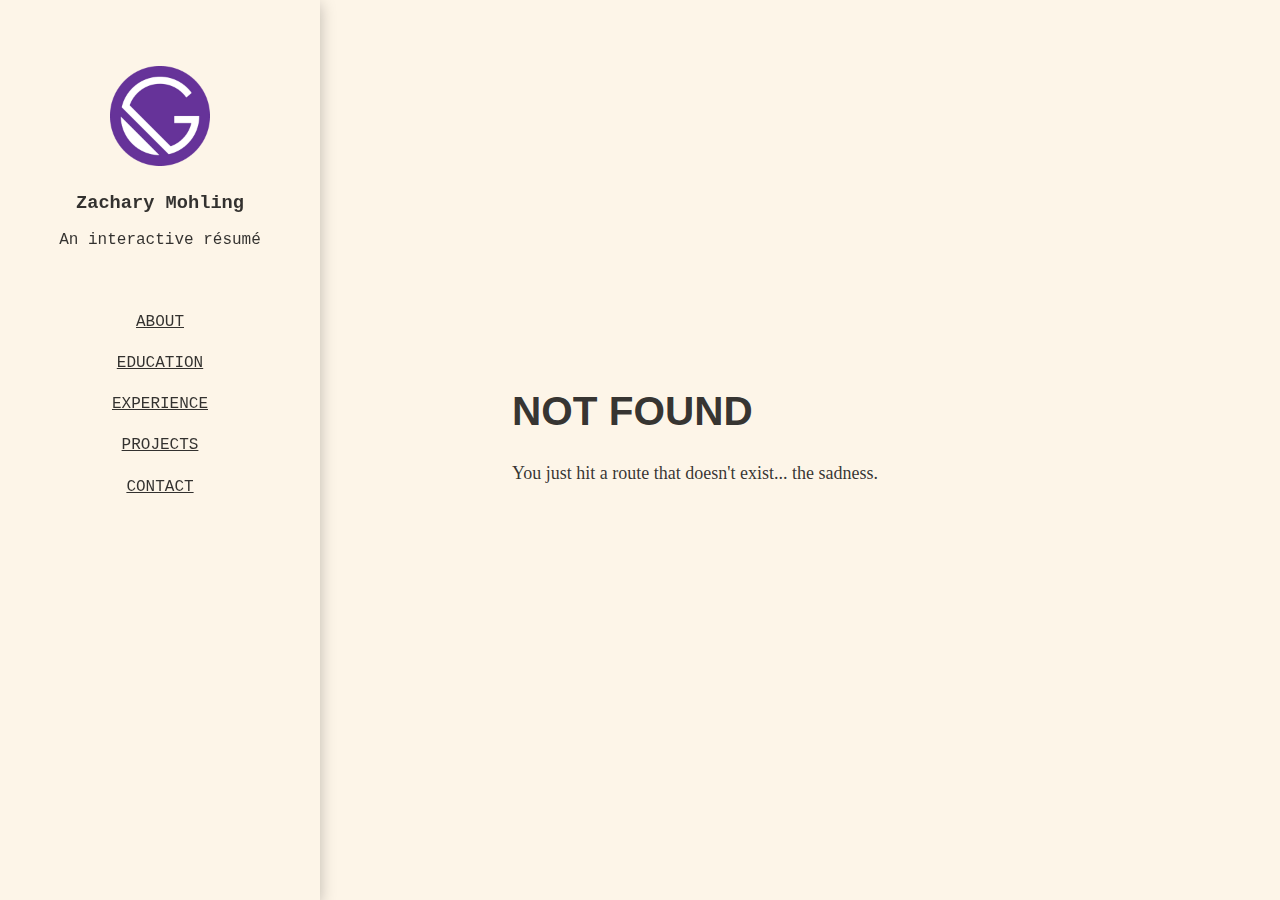
==== 404/index.html @ fbd38a0c "Initial commit" ====
<!DOCTYPE html><html lang="en"><head><meta charSet="utf-8"/><meta http-equiv="x-ua-compatible" content="ie=edge"/><meta name="viewport" content="width=device-width, initial-scale=1, shrink-to-fit=no"/><style data-href="/commons.d5ef0abb16ee382cea7f.css">html{font-family:sans-serif;-ms-text-size-adjust:100%;-webkit-text-size-adjust:100%}body{margin:0;-webkit-font-smoothing:antialiased;-moz-osx-font-smoothing:grayscale}article,aside,details,figcaption,figure,footer,header,main,menu,nav,section,summary{display:block}audio,canvas,progress,video{display:inline-block}audio:not([controls]){display:none;height:0}progress{vertical-align:baseline}[hidden],template{display:none}a{background-color:transparent;-webkit-text-decoration-skip:objects}a:active,a:hover{outline-width:0}abbr[title]{border-bottom:none;text-decoration:underline;-webkit-text-decoration:underline dotted;text-decoration:underline dotted}b,strong{font-weight:inherit;font-weight:bolder}dfn{font-style:italic}h1{font-size:2em;margin:.67em 0}mark{background-color:#ff0;color:#000}small{font-size:80%}sub,sup{font-size:75%;line-height:0;position:relative;vertical-align:baseline}sub{bottom:-.25em}sup{top:-.5em}img{border-style:none}svg:not(:root){overflow:hidden}code,kbd,pre,samp{font-family:monospace,monospace;font-size:1em}figure{margin:1em 40px}hr{box-sizing:content-box;height:0;overflow:visible}button,input,optgroup,select,textarea{font:inherit;margin:0}optgroup{font-weight:700}button,input{overflow:visible}button,select{text-transform:none}[type=reset],[type=submit],button,html [type=button]{-webkit-appearance:button}[type=button]::-moz-focus-inner,[type=reset]::-moz-focus-inner,[type=submit]::-moz-focus-inner,button::-moz-focus-inner{border-style:none;padding:0}[type=button]:-moz-focusring,[type=reset]:-moz-focusring,[type=submit]:-moz-focusring,button:-moz-focusring{outline:1px dotted ButtonText}fieldset{border:1px solid silver;margin:0 2px;padding:.35em .625em .75em}legend{box-sizing:border-box;color:inherit;display:table;max-width:100%;padding:0;white-space:normal}textarea{overflow:auto}[type=checkbox],[type=radio]{box-sizing:border-box;padding:0}[type=number]::-webkit-inner-spin-button,[type=number]::-webkit-outer-spin-button{height:auto}[type=search]{-webkit-appearance:textfield;outline-offset:-2px}[type=search]::-webkit-search-cancel-button,[type=search]::-webkit-search-decoration{-webkit-appearance:none}::-webkit-input-placeholder{color:inherit;opacity:.54}::-webkit-file-upload-button{-webkit-appearance:button;font:inherit}html{font:112.5%/1.45em georgia,serif;box-sizing:border-box;overflow-y:scroll}*,:after,:before{box-sizing:inherit}body{color:rgba(0,0,0,.8);font-family:georgia,serif;font-weight:400;word-wrap:break-word;-webkit-font-kerning:normal;font-kerning:normal;-ms-font-feature-settings:"kern","liga","clig","calt";font-feature-settings:"kern","liga","clig","calt"}img{max-width:100%;padding:0;margin:0 0 1.45rem}h1{font-size:2.25rem}h1,h2{padding:0;margin:0 0 1.45rem;color:inherit;font-family:-apple-system,BlinkMacSystemFont,Segoe UI,Roboto,Oxygen,Ubuntu,Cantarell,Fira Sans,Droid Sans,Helvetica Neue,sans-serif;font-weight:700;text-rendering:optimizeLegibility;line-height:1.1}h2{font-size:1.62671rem}h3{font-size:1.38316rem}h3,h4{padding:0;margin:0 0 1.45rem;color:inherit;font-family:-apple-system,BlinkMacSystemFont,Segoe UI,Roboto,Oxygen,Ubuntu,Cantarell,Fira Sans,Droid Sans,Helvetica Neue,sans-serif;font-weight:700;text-rendering:optimizeLegibility;line-height:1.1}h4{font-size:1rem}h5{font-size:.85028rem}h5,h6{padding:0;margin:0 0 1.45rem;color:inherit;font-family:-apple-system,BlinkMacSystemFont,Segoe UI,Roboto,Oxygen,Ubuntu,Cantarell,Fira Sans,Droid Sans,Helvetica Neue,sans-serif;font-weight:700;text-rendering:optimizeLegibility;line-height:1.1}h6{font-size:.78405rem}hgroup{padding:0;margin:0 0 1.45rem}ol,ul{padding:0;margin:0 0 1.45rem 1.45rem;list-style-position:outside;list-style-image:none}dd,dl,figure,p{padding:0;margin:0 0 1.45rem}pre{margin:0 0 1.45rem;font-size:.85rem;line-height:1.42;background:rgba(0,0,0,.04);border-radius:3px;overflow:auto;word-wrap:normal;padding:1.45rem}table{font-size:1rem;line-height:1.45rem;border-collapse:collapse;width:100%}fieldset,table{padding:0;margin:0 0 1.45rem}blockquote{padding:0;margin:0 1.45rem 1.45rem}form,iframe,noscript{padding:0;margin:0 0 1.45rem}hr{padding:0;margin:0 0 calc(1.45rem - 1px);background:rgba(0,0,0,.2);border:none;height:1px}address{padding:0;margin:0 0 1.45rem}b,dt,strong,th{font-weight:700}li{margin-bottom:.725rem}ol li,ul li{padding-left:0}li>ol,li>ul{margin-left:1.45rem;margin-bottom:.725rem;margin-top:.725rem}blockquote :last-child,li :last-child,p :last-child{margin-bottom:0}li>p{margin-bottom:.725rem}code,kbd,samp{font-size:.85rem;line-height:1.45rem}abbr,abbr[title],acronym{border-bottom:1px dotted rgba(0,0,0,.5);cursor:help}abbr[title]{text-decoration:none}td,th,thead{text-align:left}td,th{border-bottom:1px solid rgba(0,0,0,.12);font-feature-settings:"tnum";-moz-font-feature-settings:"tnum";-ms-font-feature-settings:"tnum";-webkit-font-feature-settings:"tnum";padding:.725rem .96667rem calc(.725rem - 1px)}td:first-child,th:first-child{padding-left:0}td:last-child,th:last-child{padding-right:0}code,tt{background-color:rgba(0,0,0,.04);border-radius:3px;font-family:SFMono-Regular,Consolas,Roboto Mono,Droid Sans Mono,Liberation Mono,Menlo,Courier,monospace;padding:.2em 0}pre code{background:none;line-height:1.42}code:after,code:before,tt:after,tt:before{letter-spacing:-.2em;content:" "}pre code:after,pre code:before,pre tt:after,pre tt:before{content:""}@media only screen and (max-width:480px){html{font-size:100%}}</style><meta name="generator" content="Gatsby 2.15.36"/><title data-react-helmet="true">404: Not found | Gatsby Default Starter TypeScript</title><meta data-react-helmet="true" name="description" content="Kick off your next, great Gatsby project with this default starter. This barebones starter ships with the main Gatsby configuration files you might need."/><meta data-react-helmet="true" property="og:title" content="404: Not found"/><meta data-react-helmet="true" property="og:description" content="Kick off your next, great Gatsby project with this default starter. This barebones starter ships with the main Gatsby configuration files you might need."/><meta data-react-helmet="true" property="og:type" content="website"/><meta data-react-helmet="true" name="twitter:card" content="summary"/><meta data-react-helmet="true" name="twitter:creator" content="@andykenward"/><meta data-react-helmet="true" name="twitter:title" content="404: Not found"/><meta data-react-helmet="true" name="twitter:description" content="Kick off your next, great Gatsby project with this default starter. This barebones starter ships with the main Gatsby configuration files you might need."/><link rel="shortcut icon" href="/icons/icon-48x48.png?v=008654519ce705ac7bc44303a9014606"/><link rel="manifest" href="/manifest.webmanifest"/><meta name="theme-color" content="#663399"/><link rel="apple-touch-icon" sizes="48x48" href="/icons/icon-48x48.png?v=008654519ce705ac7bc44303a9014606"/><link rel="apple-touch-icon" sizes="72x72" href="/icons/icon-72x72.png?v=008654519ce705ac7bc44303a9014606"/><link rel="apple-touch-icon" sizes="96x96" href="/icons/icon-96x96.png?v=008654519ce705ac7bc44303a9014606"/><link rel="apple-touch-icon" sizes="144x144" href="/icons/icon-144x144.png?v=008654519ce705ac7bc44303a9014606"/><link rel="apple-touch-icon" sizes="192x192" href="/icons/icon-192x192.png?v=008654519ce705ac7bc44303a9014606"/><link rel="apple-touch-icon" sizes="256x256" href="/icons/icon-256x256.png?v=008654519ce705ac7bc44303a9014606"/><link rel="apple-touch-icon" sizes="384x384" href="/icons/icon-384x384.png?v=008654519ce705ac7bc44303a9014606"/><link rel="apple-touch-icon" sizes="512x512" href="/icons/icon-512x512.png?v=008654519ce705ac7bc44303a9014606"/><style data-styled="bQIMUc fAeWzS hsqQNp hLVUSN bwDxeT dxLZfe kvPLLx jeUUvO drpNnV iZFQeo fkcrIB kITQUx" data-styled-version="4.4.1">
/* sc-component-id: profile__ProfileContainer-sc-1pbyoo9-0 */
.hsqQNp{display:-webkit-box;display:-webkit-flex;display:-ms-flexbox;display:flex;-webkit-flex-flow:column;-ms-flex-flow:column;flex-flow:column;-webkit-box-pack:center;-webkit-justify-content:center;-ms-flex-pack:center;justify-content:center;-webkit-box-flex:1;-webkit-flex-grow:1;-ms-flex-positive:1;flex-grow:1;}
/* sc-component-id: profile__ImageContainer-sc-1pbyoo9-1 */
.hLVUSN{width:40%;max-width:100px;max-height:100px;margin:2vh auto;}
/* sc-component-id: profile__StyledHeader-sc-1pbyoo9-2 */
.bwDxeT{padding:0 2vw;margin:1vh 0vw;font-family:"Courier New";font-style:normal;font-weight:bold;font-size:14pt;text-align:center;}
/* sc-component-id: profile__StyledSubheader-sc-1pbyoo9-3 */
.dxLZfe{padding:0 2vw;margin:1vh 0vw;font-family:"Courier New";font-style:normal;font-weight:bold;font-size:14pt;text-align:center;font-weight:normal;font-size:12pt;}
/* sc-component-id: menu__MenuContainer-sc-10ustls-0 */
.kvPLLx{-webkit-box-flex:4;-webkit-flex-grow:4;-ms-flex-positive:4;flex-grow:4;}
/* sc-component-id: menu__MenuList-sc-10ustls-1 */
.jeUUvO{list-style-type:none;margin:0;padding:0;}
/* sc-component-id: menu__MenuItem-sc-10ustls-2 */
.drpNnV{text-align:center;}
/* sc-component-id: menu__StyledLink-sc-10ustls-3 */
.iZFQeo{font-family:"Courier New";font-size:12pt;-webkit-text-decoration:underline;text-decoration:underline;text-transform:uppercase;}
/* sc-component-id: sidebar__Container-cygf4k-0 */
.fAeWzS{position:fixed;height:100vh;width:25vw;display:-webkit-box;display:-webkit-flex;display:-ms-flexbox;display:flex;-webkit-flex-direction:column;-ms-flex-direction:column;flex-direction:column;-webkit-box-pack:start;-webkit-justify-content:flex-start;-ms-flex-pack:start;justify-content:flex-start;-webkit-align-items:stretch;-webkit-box-align:stretch;-ms-flex-align:stretch;align-items:stretch;background-color:#fdf5e8;box-shadow:0px 4px 15px rgba(0,0,0,0.25);z-index:100;}
/* sc-component-id: layout__AppWrapper-sc-1vt5p73-0 */
.bQIMUc{height:100vh;max-height:100vh;width:100vw;max-width:100vw;overflow:hidden;}
/* sc-component-id: layout__MainContainer-sc-1vt5p73-1 */
.fkcrIB{position:absolute;left:25%;height:100vh;width:75vw;background-color:#fdf5e8;}
/* sc-component-id: layout__ContentContainer-sc-1vt5p73-2 */
.kITQUx{margin:0 auto;padding:25vh 15vw;position:absolute;top:50%;-ms-transform:translateY(-50%);-webkit-transform:translateY(-50%);-ms-transform:translateY(-50%);transform:translateY(-50%);}</style><link as="script" rel="preload" href="/webpack-runtime-809e14a1bb21189fcb34.js"/><link as="script" rel="preload" href="/app-b92945889f9f2b0ba8cf.js"/><link as="script" rel="preload" href="/commons-a9a2a341919a3710eaee.js"/><link as="script" rel="preload" href="/component---src-pages-404-tsx-20c89aff9c705a43c63d.js"/><link as="fetch" rel="preload" href="/page-data/404/page-data.json" crossorigin="anonymous"/></head><body><noscript id="gatsby-noscript">This app works best with JavaScript enabled.</noscript><div id="___gatsby"><div style="outline:none" tabindex="-1" role="group" id="gatsby-focus-wrapper"><div class="layout__AppWrapper-sc-1vt5p73-0 bQIMUc"><div class="sidebar__Container-cygf4k-0 fAeWzS"><div class="profile__ProfileContainer-sc-1pbyoo9-0 hsqQNp"><div class="profile__ImageContainer-sc-1pbyoo9-1 hLVUSN"><div class=" gatsby-image-wrapper" style="position:relative;overflow:hidden"><div style="width:100%;padding-bottom:100%"></div><img src="[data-uri]" alt="" style="position:absolute;top:0;left:0;width:100%;height:100%;object-fit:cover;object-position:center;opacity:1;transition-delay:500ms"/><noscript><picture><source srcset="/static/4a9773549091c227cd2eb82ccd9c5e3a/e22c9/gatsby-icon.png 75w,
/static/4a9773549091c227cd2eb82ccd9c5e3a/d3809/gatsby-icon.png 150w,
/static/4a9773549091c227cd2eb82ccd9c5e3a/fdbb0/gatsby-icon.png 300w,
/static/4a9773549091c227cd2eb82ccd9c5e3a/b5207/gatsby-icon.png 450w,
/static/4a9773549091c227cd2eb82ccd9c5e3a/774d6/gatsby-icon.png 512w" sizes="(max-width: 300px) 100vw, 300px" /><img loading="lazy" sizes="(max-width: 300px) 100vw, 300px" srcset="/static/4a9773549091c227cd2eb82ccd9c5e3a/e22c9/gatsby-icon.png 75w,
/static/4a9773549091c227cd2eb82ccd9c5e3a/d3809/gatsby-icon.png 150w,
/static/4a9773549091c227cd2eb82ccd9c5e3a/fdbb0/gatsby-icon.png 300w,
/static/4a9773549091c227cd2eb82ccd9c5e3a/b5207/gatsby-icon.png 450w,
/static/4a9773549091c227cd2eb82ccd9c5e3a/774d6/gatsby-icon.png 512w" src="/static/4a9773549091c227cd2eb82ccd9c5e3a/fdbb0/gatsby-icon.png" alt="" style="position:absolute;top:0;left:0;opacity:1;width:100%;height:100%;object-fit:cover;object-position:center"/></picture></noscript></div></div><h1 class="profile__StyledHeader-sc-1pbyoo9-2 bwDxeT">Zachary Mohling</h1><h1 class="profile__StyledHeader-sc-1pbyoo9-2 profile__StyledSubheader-sc-1pbyoo9-3 dxLZfe">An interactive résumé</h1></div><div class="menu__MenuContainer-sc-10ustls-0 kvPLLx"><ol class="menu__MenuList-sc-10ustls-1 jeUUvO"><li class="menu__MenuItem-sc-10ustls-2 drpNnV"><a class="menu__StyledLink-sc-10ustls-3 iZFQeo">About</a></li><li class="menu__MenuItem-sc-10ustls-2 drpNnV"><a class="menu__StyledLink-sc-10ustls-3 iZFQeo">Education</a></li><li class="menu__MenuItem-sc-10ustls-2 drpNnV"><a class="menu__StyledLink-sc-10ustls-3 iZFQeo">Experience</a></li><li class="menu__MenuItem-sc-10ustls-2 drpNnV"><a class="menu__StyledLink-sc-10ustls-3 iZFQeo">Projects</a></li><li class="menu__MenuItem-sc-10ustls-2 drpNnV"><a class="menu__StyledLink-sc-10ustls-3 iZFQeo">Contact</a></li></ol></div></div><div class="layout__MainContainer-sc-1vt5p73-1 fkcrIB"><div class="layout__ContentContainer-sc-1vt5p73-2 kITQUx"><main><h1>NOT FOUND</h1><p>You just hit a route that doesn&#x27;t exist... the sadness.</p></main></div></div></div></div></div><script id="gatsby-script-loader">/*<![CDATA[*/window.pagePath="/404/";window.webpackCompilationHash="9bd58e2eece6b97ffbab";/*]]>*/</script><script id="gatsby-chunk-mapping">/*<![CDATA[*/window.___chunkMapping={"app":["/app-b92945889f9f2b0ba8cf.js"],"component---src-pages-404-tsx":["/component---src-pages-404-tsx-20c89aff9c705a43c63d.js"],"component---src-pages-index-tsx":["/component---src-pages-index-tsx-3fce2e2f1d70fa479431.js"],"component---src-pages-page-2-tsx":["/component---src-pages-page-2-tsx-bcfa91dd461a889848c9.js"]};/*]]>*/</script><script src="/component---src-pages-404-tsx-20c89aff9c705a43c63d.js" async=""></script><script src="/commons-a9a2a341919a3710eaee.js" async=""></script><script src="/app-b92945889f9f2b0ba8cf.js" async=""></script><script src="/webpack-runtime-809e14a1bb21189fcb34.js" async=""></script></body></html>
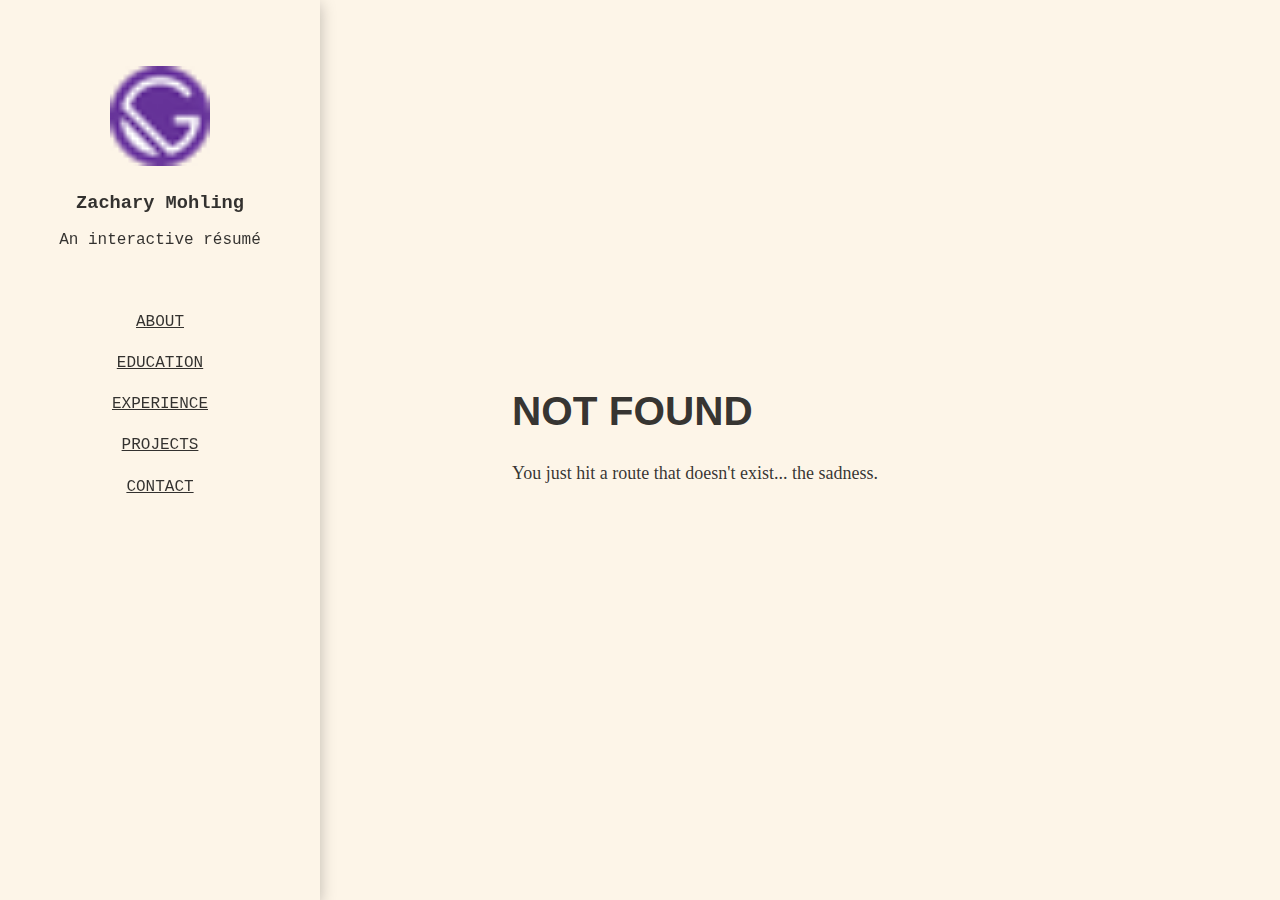
==== commit e0834a24: "" ====
--- a/404/index.html
+++ b/404/index.html
@@ -22,7 +22,7 @@
 /* sc-component-id: layout__MainContainer-sc-1vt5p73-1 */
 .fkcrIB{position:absolute;left:25%;height:100vh;width:75vw;background-color:#fdf5e8;}
 /* sc-component-id: layout__ContentContainer-sc-1vt5p73-2 */
-.kITQUx{margin:0 auto;padding:25vh 15vw;position:absolute;top:50%;-ms-transform:translateY(-50%);-webkit-transform:translateY(-50%);-ms-transform:translateY(-50%);transform:translateY(-50%);}</style><link as="script" rel="preload" href="/webpack-runtime-809e14a1bb21189fcb34.js"/><link as="script" rel="preload" href="/app-b92945889f9f2b0ba8cf.js"/><link as="script" rel="preload" href="/commons-a9a2a341919a3710eaee.js"/><link as="script" rel="preload" href="/component---src-pages-404-tsx-20c89aff9c705a43c63d.js"/><link as="fetch" rel="preload" href="/page-data/404/page-data.json" crossorigin="anonymous"/></head><body><noscript id="gatsby-noscript">This app works best with JavaScript enabled.</noscript><div id="___gatsby"><div style="outline:none" tabindex="-1" role="group" id="gatsby-focus-wrapper"><div class="layout__AppWrapper-sc-1vt5p73-0 bQIMUc"><div class="sidebar__Container-cygf4k-0 fAeWzS"><div class="profile__ProfileContainer-sc-1pbyoo9-0 hsqQNp"><div class="profile__ImageContainer-sc-1pbyoo9-1 hLVUSN"><div class=" gatsby-image-wrapper" style="position:relative;overflow:hidden"><div style="width:100%;padding-bottom:100%"></div><img src="[data-uri]" alt="" style="position:absolute;top:0;left:0;width:100%;height:100%;object-fit:cover;object-position:center;opacity:1;transition-delay:500ms"/><noscript><picture><source srcset="/static/4a9773549091c227cd2eb82ccd9c5e3a/e22c9/gatsby-icon.png 75w,
+.kITQUx{margin:0 auto;padding:25vh 15vw;position:absolute;top:50%;-ms-transform:translateY(-50%);-webkit-transform:translateY(-50%);-ms-transform:translateY(-50%);transform:translateY(-50%);}</style><link as="script" rel="preload" href="/webpack-runtime-809e14a1bb21189fcb34.js"/><link as="script" rel="preload" href="/app-b92945889f9f2b0ba8cf.js"/><link as="script" rel="preload" href="/commons-8adcfaf91cff64c2a369.js"/><link as="script" rel="preload" href="/component---src-pages-404-tsx-20c89aff9c705a43c63d.js"/><link as="fetch" rel="preload" href="/page-data/404/page-data.json" crossorigin="anonymous"/></head><body><noscript id="gatsby-noscript">This app works best with JavaScript enabled.</noscript><div id="___gatsby"><div style="outline:none" tabindex="-1" role="group" id="gatsby-focus-wrapper"><div class="layout__AppWrapper-sc-1vt5p73-0 bQIMUc"><div class="sidebar__Container-cygf4k-0 fAeWzS"><div class="profile__ProfileContainer-sc-1pbyoo9-0 hsqQNp"><div class="profile__ImageContainer-sc-1pbyoo9-1 hLVUSN"><div class=" gatsby-image-wrapper" style="position:relative;overflow:hidden"><div style="width:100%;padding-bottom:100%"></div><img src="[data-uri]" alt="" style="position:absolute;top:0;left:0;width:100%;height:100%;object-fit:cover;object-position:center;opacity:1;transition-delay:500ms"/><noscript><picture><source srcset="/static/4a9773549091c227cd2eb82ccd9c5e3a/e22c9/gatsby-icon.png 75w,
 /static/4a9773549091c227cd2eb82ccd9c5e3a/d3809/gatsby-icon.png 150w,
 /static/4a9773549091c227cd2eb82ccd9c5e3a/fdbb0/gatsby-icon.png 300w,
 /static/4a9773549091c227cd2eb82ccd9c5e3a/b5207/gatsby-icon.png 450w,
@@ -30,4 +30,4 @@
 /static/4a9773549091c227cd2eb82ccd9c5e3a/d3809/gatsby-icon.png 150w,
 /static/4a9773549091c227cd2eb82ccd9c5e3a/fdbb0/gatsby-icon.png 300w,
 /static/4a9773549091c227cd2eb82ccd9c5e3a/b5207/gatsby-icon.png 450w,
-/static/4a9773549091c227cd2eb82ccd9c5e3a/774d6/gatsby-icon.png 512w" src="/static/4a9773549091c227cd2eb82ccd9c5e3a/fdbb0/gatsby-icon.png" alt="" style="position:absolute;top:0;left:0;opacity:1;width:100%;height:100%;object-fit:cover;object-position:center"/></picture></noscript></div></div><h1 class="profile__StyledHeader-sc-1pbyoo9-2 bwDxeT">Zachary Mohling</h1><h1 class="profile__StyledHeader-sc-1pbyoo9-2 profile__StyledSubheader-sc-1pbyoo9-3 dxLZfe">An interactive résumé</h1></div><div class="menu__MenuContainer-sc-10ustls-0 kvPLLx"><ol class="menu__MenuList-sc-10ustls-1 jeUUvO"><li class="menu__MenuItem-sc-10ustls-2 drpNnV"><a class="menu__StyledLink-sc-10ustls-3 iZFQeo">About</a></li><li class="menu__MenuItem-sc-10ustls-2 drpNnV"><a class="menu__StyledLink-sc-10ustls-3 iZFQeo">Education</a></li><li class="menu__MenuItem-sc-10ustls-2 drpNnV"><a class="menu__StyledLink-sc-10ustls-3 iZFQeo">Experience</a></li><li class="menu__MenuItem-sc-10ustls-2 drpNnV"><a class="menu__StyledLink-sc-10ustls-3 iZFQeo">Projects</a></li><li class="menu__MenuItem-sc-10ustls-2 drpNnV"><a class="menu__StyledLink-sc-10ustls-3 iZFQeo">Contact</a></li></ol></div></div><div class="layout__MainContainer-sc-1vt5p73-1 fkcrIB"><div class="layout__ContentContainer-sc-1vt5p73-2 kITQUx"><main><h1>NOT FOUND</h1><p>You just hit a route that doesn&#x27;t exist... the sadness.</p></main></div></div></div></div></div><script id="gatsby-script-loader">/*<![CDATA[*/window.pagePath="/404/";window.webpackCompilationHash="9bd58e2eece6b97ffbab";/*]]>*/</script><script id="gatsby-chunk-mapping">/*<![CDATA[*/window.___chunkMapping={"app":["/app-b92945889f9f2b0ba8cf.js"],"component---src-pages-404-tsx":["/component---src-pages-404-tsx-20c89aff9c705a43c63d.js"],"component---src-pages-index-tsx":["/component---src-pages-index-tsx-3fce2e2f1d70fa479431.js"],"component---src-pages-page-2-tsx":["/component---src-pages-page-2-tsx-bcfa91dd461a889848c9.js"]};/*]]>*/</script><script src="/component---src-pages-404-tsx-20c89aff9c705a43c63d.js" async=""></script><script src="/commons-a9a2a341919a3710eaee.js" async=""></script><script src="/app-b92945889f9f2b0ba8cf.js" async=""></script><script src="/webpack-runtime-809e14a1bb21189fcb34.js" async=""></script></body></html>+/static/4a9773549091c227cd2eb82ccd9c5e3a/774d6/gatsby-icon.png 512w" src="/static/4a9773549091c227cd2eb82ccd9c5e3a/fdbb0/gatsby-icon.png" alt="" style="position:absolute;top:0;left:0;opacity:1;width:100%;height:100%;object-fit:cover;object-position:center"/></picture></noscript></div></div><h1 class="profile__StyledHeader-sc-1pbyoo9-2 bwDxeT">Zachary Mohling</h1><h1 class="profile__StyledHeader-sc-1pbyoo9-2 profile__StyledSubheader-sc-1pbyoo9-3 dxLZfe">An interactive résumé</h1></div><div class="menu__MenuContainer-sc-10ustls-0 kvPLLx"><ol class="menu__MenuList-sc-10ustls-1 jeUUvO"><li class="menu__MenuItem-sc-10ustls-2 drpNnV"><a class="menu__StyledLink-sc-10ustls-3 iZFQeo">About</a></li><li class="menu__MenuItem-sc-10ustls-2 drpNnV"><a class="menu__StyledLink-sc-10ustls-3 iZFQeo">Education</a></li><li class="menu__MenuItem-sc-10ustls-2 drpNnV"><a class="menu__StyledLink-sc-10ustls-3 iZFQeo">Experience</a></li><li class="menu__MenuItem-sc-10ustls-2 drpNnV"><a class="menu__StyledLink-sc-10ustls-3 iZFQeo">Projects</a></li><li class="menu__MenuItem-sc-10ustls-2 drpNnV"><a class="menu__StyledLink-sc-10ustls-3 iZFQeo">Contact</a></li></ol></div></div><div class="layout__MainContainer-sc-1vt5p73-1 fkcrIB"><div class="layout__ContentContainer-sc-1vt5p73-2 kITQUx"><main><h1>NOT FOUND</h1><p>You just hit a route that doesn&#x27;t exist... the sadness.</p></main></div></div></div></div></div><script id="gatsby-script-loader">/*<![CDATA[*/window.pagePath="/404/";window.webpackCompilationHash="14cffa0218ab9780bee3";/*]]>*/</script><script id="gatsby-chunk-mapping">/*<![CDATA[*/window.___chunkMapping={"app":["/app-b92945889f9f2b0ba8cf.js"],"component---src-pages-404-tsx":["/component---src-pages-404-tsx-20c89aff9c705a43c63d.js"],"component---src-pages-index-tsx":["/component---src-pages-index-tsx-3fce2e2f1d70fa479431.js"],"component---src-pages-page-2-tsx":["/component---src-pages-page-2-tsx-bcfa91dd461a889848c9.js"]};/*]]>*/</script><script src="/component---src-pages-404-tsx-20c89aff9c705a43c63d.js" async=""></script><script src="/commons-8adcfaf91cff64c2a369.js" async=""></script><script src="/app-b92945889f9f2b0ba8cf.js" async=""></script><script src="/webpack-runtime-809e14a1bb21189fcb34.js" async=""></script></body></html>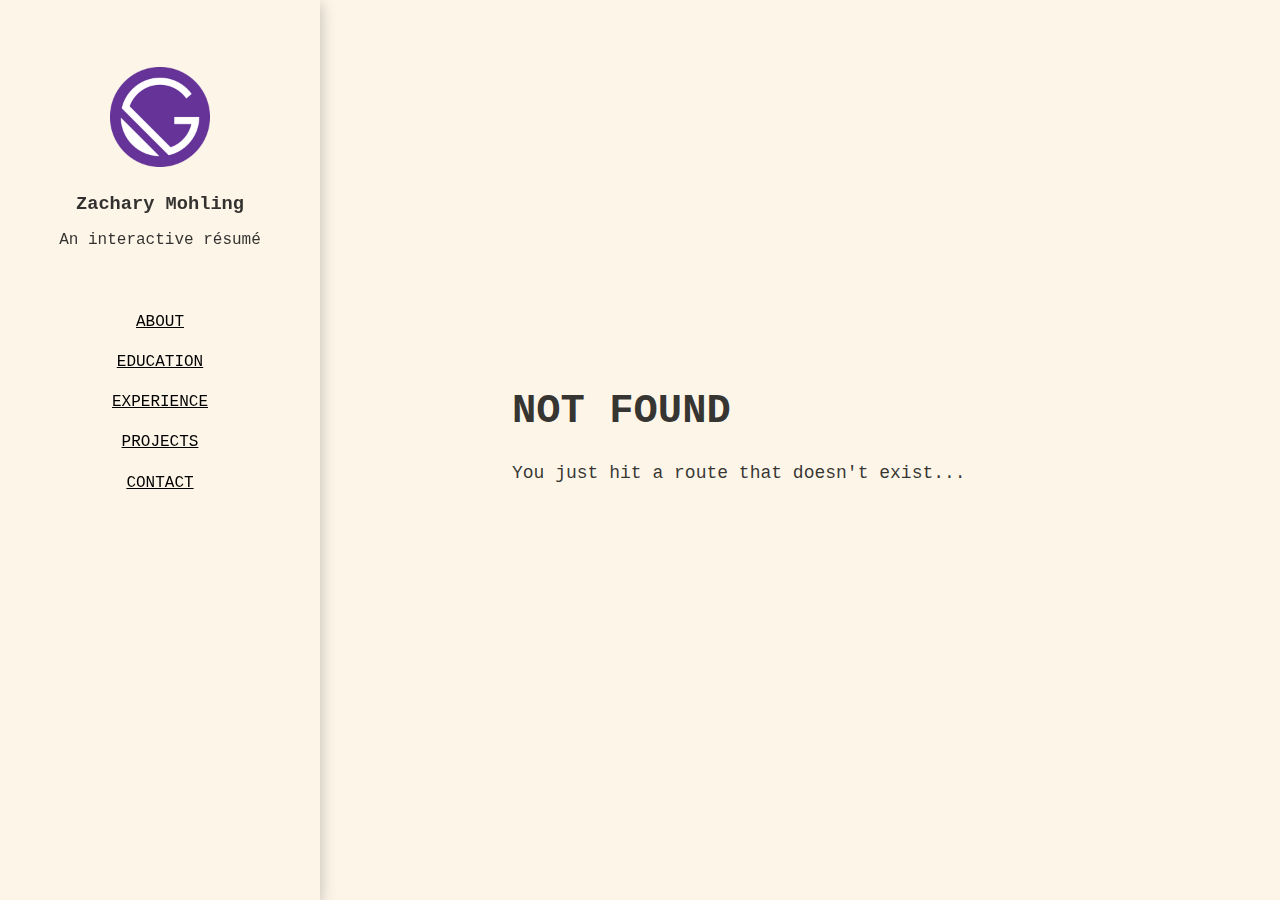
==== commit 38893c52: "" ====
--- a/404/index.html
+++ b/404/index.html
@@ -1,28 +1,26 @@
-<!DOCTYPE html><html lang="en"><head><meta charSet="utf-8"/><meta http-equiv="x-ua-compatible" content="ie=edge"/><meta name="viewport" content="width=device-width, initial-scale=1, shrink-to-fit=no"/><style data-href="/commons.d5ef0abb16ee382cea7f.css">html{font-family:sans-serif;-ms-text-size-adjust:100%;-webkit-text-size-adjust:100%}body{margin:0;-webkit-font-smoothing:antialiased;-moz-osx-font-smoothing:grayscale}article,aside,details,figcaption,figure,footer,header,main,menu,nav,section,summary{display:block}audio,canvas,progress,video{display:inline-block}audio:not([controls]){display:none;height:0}progress{vertical-align:baseline}[hidden],template{display:none}a{background-color:transparent;-webkit-text-decoration-skip:objects}a:active,a:hover{outline-width:0}abbr[title]{border-bottom:none;text-decoration:underline;-webkit-text-decoration:underline dotted;text-decoration:underline dotted}b,strong{font-weight:inherit;font-weight:bolder}dfn{font-style:italic}h1{font-size:2em;margin:.67em 0}mark{background-color:#ff0;color:#000}small{font-size:80%}sub,sup{font-size:75%;line-height:0;position:relative;vertical-align:baseline}sub{bottom:-.25em}sup{top:-.5em}img{border-style:none}svg:not(:root){overflow:hidden}code,kbd,pre,samp{font-family:monospace,monospace;font-size:1em}figure{margin:1em 40px}hr{box-sizing:content-box;height:0;overflow:visible}button,input,optgroup,select,textarea{font:inherit;margin:0}optgroup{font-weight:700}button,input{overflow:visible}button,select{text-transform:none}[type=reset],[type=submit],button,html [type=button]{-webkit-appearance:button}[type=button]::-moz-focus-inner,[type=reset]::-moz-focus-inner,[type=submit]::-moz-focus-inner,button::-moz-focus-inner{border-style:none;padding:0}[type=button]:-moz-focusring,[type=reset]:-moz-focusring,[type=submit]:-moz-focusring,button:-moz-focusring{outline:1px dotted ButtonText}fieldset{border:1px solid silver;margin:0 2px;padding:.35em .625em .75em}legend{box-sizing:border-box;color:inherit;display:table;max-width:100%;padding:0;white-space:normal}textarea{overflow:auto}[type=checkbox],[type=radio]{box-sizing:border-box;padding:0}[type=number]::-webkit-inner-spin-button,[type=number]::-webkit-outer-spin-button{height:auto}[type=search]{-webkit-appearance:textfield;outline-offset:-2px}[type=search]::-webkit-search-cancel-button,[type=search]::-webkit-search-decoration{-webkit-appearance:none}::-webkit-input-placeholder{color:inherit;opacity:.54}::-webkit-file-upload-button{-webkit-appearance:button;font:inherit}html{font:112.5%/1.45em georgia,serif;box-sizing:border-box;overflow-y:scroll}*,:after,:before{box-sizing:inherit}body{color:rgba(0,0,0,.8);font-family:georgia,serif;font-weight:400;word-wrap:break-word;-webkit-font-kerning:normal;font-kerning:normal;-ms-font-feature-settings:"kern","liga","clig","calt";font-feature-settings:"kern","liga","clig","calt"}img{max-width:100%;padding:0;margin:0 0 1.45rem}h1{font-size:2.25rem}h1,h2{padding:0;margin:0 0 1.45rem;color:inherit;font-family:-apple-system,BlinkMacSystemFont,Segoe UI,Roboto,Oxygen,Ubuntu,Cantarell,Fira Sans,Droid Sans,Helvetica Neue,sans-serif;font-weight:700;text-rendering:optimizeLegibility;line-height:1.1}h2{font-size:1.62671rem}h3{font-size:1.38316rem}h3,h4{padding:0;margin:0 0 1.45rem;color:inherit;font-family:-apple-system,BlinkMacSystemFont,Segoe UI,Roboto,Oxygen,Ubuntu,Cantarell,Fira Sans,Droid Sans,Helvetica Neue,sans-serif;font-weight:700;text-rendering:optimizeLegibility;line-height:1.1}h4{font-size:1rem}h5{font-size:.85028rem}h5,h6{padding:0;margin:0 0 1.45rem;color:inherit;font-family:-apple-system,BlinkMacSystemFont,Segoe UI,Roboto,Oxygen,Ubuntu,Cantarell,Fira Sans,Droid Sans,Helvetica Neue,sans-serif;font-weight:700;text-rendering:optimizeLegibility;line-height:1.1}h6{font-size:.78405rem}hgroup{padding:0;margin:0 0 1.45rem}ol,ul{padding:0;margin:0 0 1.45rem 1.45rem;list-style-position:outside;list-style-image:none}dd,dl,figure,p{padding:0;margin:0 0 1.45rem}pre{margin:0 0 1.45rem;font-size:.85rem;line-height:1.42;background:rgba(0,0,0,.04);border-radius:3px;overflow:auto;word-wrap:normal;padding:1.45rem}table{font-size:1rem;line-height:1.45rem;border-collapse:collapse;width:100%}fieldset,table{padding:0;margin:0 0 1.45rem}blockquote{padding:0;margin:0 1.45rem 1.45rem}form,iframe,noscript{padding:0;margin:0 0 1.45rem}hr{padding:0;margin:0 0 calc(1.45rem - 1px);background:rgba(0,0,0,.2);border:none;height:1px}address{padding:0;margin:0 0 1.45rem}b,dt,strong,th{font-weight:700}li{margin-bottom:.725rem}ol li,ul li{padding-left:0}li>ol,li>ul{margin-left:1.45rem;margin-bottom:.725rem;margin-top:.725rem}blockquote :last-child,li :last-child,p :last-child{margin-bottom:0}li>p{margin-bottom:.725rem}code,kbd,samp{font-size:.85rem;line-height:1.45rem}abbr,abbr[title],acronym{border-bottom:1px dotted rgba(0,0,0,.5);cursor:help}abbr[title]{text-decoration:none}td,th,thead{text-align:left}td,th{border-bottom:1px solid rgba(0,0,0,.12);font-feature-settings:"tnum";-moz-font-feature-settings:"tnum";-ms-font-feature-settings:"tnum";-webkit-font-feature-settings:"tnum";padding:.725rem .96667rem calc(.725rem - 1px)}td:first-child,th:first-child{padding-left:0}td:last-child,th:last-child{padding-right:0}code,tt{background-color:rgba(0,0,0,.04);border-radius:3px;font-family:SFMono-Regular,Consolas,Roboto Mono,Droid Sans Mono,Liberation Mono,Menlo,Courier,monospace;padding:.2em 0}pre code{background:none;line-height:1.42}code:after,code:before,tt:after,tt:before{letter-spacing:-.2em;content:" "}pre code:after,pre code:before,pre tt:after,pre tt:before{content:""}@media only screen and (max-width:480px){html{font-size:100%}}</style><meta name="generator" content="Gatsby 2.15.36"/><title data-react-helmet="true">404: Not found | Gatsby Default Starter TypeScript</title><meta data-react-helmet="true" name="description" content="Kick off your next, great Gatsby project with this default starter. This barebones starter ships with the main Gatsby configuration files you might need."/><meta data-react-helmet="true" property="og:title" content="404: Not found"/><meta data-react-helmet="true" property="og:description" content="Kick off your next, great Gatsby project with this default starter. This barebones starter ships with the main Gatsby configuration files you might need."/><meta data-react-helmet="true" property="og:type" content="website"/><meta data-react-helmet="true" name="twitter:card" content="summary"/><meta data-react-helmet="true" name="twitter:creator" content="@andykenward"/><meta data-react-helmet="true" name="twitter:title" content="404: Not found"/><meta data-react-helmet="true" name="twitter:description" content="Kick off your next, great Gatsby project with this default starter. This barebones starter ships with the main Gatsby configuration files you might need."/><link rel="shortcut icon" href="/icons/icon-48x48.png?v=008654519ce705ac7bc44303a9014606"/><link rel="manifest" href="/manifest.webmanifest"/><meta name="theme-color" content="#663399"/><link rel="apple-touch-icon" sizes="48x48" href="/icons/icon-48x48.png?v=008654519ce705ac7bc44303a9014606"/><link rel="apple-touch-icon" sizes="72x72" href="/icons/icon-72x72.png?v=008654519ce705ac7bc44303a9014606"/><link rel="apple-touch-icon" sizes="96x96" href="/icons/icon-96x96.png?v=008654519ce705ac7bc44303a9014606"/><link rel="apple-touch-icon" sizes="144x144" href="/icons/icon-144x144.png?v=008654519ce705ac7bc44303a9014606"/><link rel="apple-touch-icon" sizes="192x192" href="/icons/icon-192x192.png?v=008654519ce705ac7bc44303a9014606"/><link rel="apple-touch-icon" sizes="256x256" href="/icons/icon-256x256.png?v=008654519ce705ac7bc44303a9014606"/><link rel="apple-touch-icon" sizes="384x384" href="/icons/icon-384x384.png?v=008654519ce705ac7bc44303a9014606"/><link rel="apple-touch-icon" sizes="512x512" href="/icons/icon-512x512.png?v=008654519ce705ac7bc44303a9014606"/><style data-styled="bQIMUc fAeWzS hsqQNp hLVUSN bwDxeT dxLZfe kvPLLx jeUUvO drpNnV iZFQeo fkcrIB kITQUx" data-styled-version="4.4.1">
+<!DOCTYPE html><html lang="en"><head><meta charSet="utf-8"/><meta http-equiv="x-ua-compatible" content="ie=edge"/><meta name="viewport" content="width=device-width, initial-scale=1, shrink-to-fit=no"/><style data-href="/commons.4815cb33695e42ef22c5.css">*{font-family:Courier New}html{font-family:Courier New,sans-serif;-ms-text-size-adjust:100%;-webkit-text-size-adjust:100%}body{margin:0;-webkit-font-smoothing:antialiased;-moz-osx-font-smoothing:grayscale}article,aside,details,figcaption,figure,footer,header,main,menu,nav,section,summary{display:block}audio,canvas,progress,video{display:inline-block}audio:not([controls]){display:none;height:0}progress{vertical-align:baseline}[hidden],template{display:none}a{background-color:transparent;-webkit-text-decoration-skip:objects}a:active,a:hover{outline-width:0}abbr[title]{border-bottom:none;text-decoration:underline;-webkit-text-decoration:underline dotted;text-decoration:underline dotted}b,strong{font-weight:inherit;font-weight:bolder}dfn{font-style:italic}h1{font-size:2em;margin:.67em 0}mark{background-color:#ff0;color:#000}small{font-size:80%}sub,sup{font-size:75%;line-height:0;position:relative;vertical-align:baseline}sub{bottom:-.25em}sup{top:-.5em}img{border-style:none}svg:not(:root){overflow:hidden}code,kbd,pre,samp{font-family:monospace,monospace;font-size:1em}figure{margin:1em 40px}hr{box-sizing:content-box;height:0;overflow:visible}button,input,optgroup,select,textarea{font:inherit;margin:0}optgroup{font-weight:700}button,input{overflow:visible}button,select{text-transform:none}[type=reset],[type=submit],button,html [type=button]{-webkit-appearance:button}[type=button]::-moz-focus-inner,[type=reset]::-moz-focus-inner,[type=submit]::-moz-focus-inner,button::-moz-focus-inner{border-style:none;padding:0}[type=button]:-moz-focusring,[type=reset]:-moz-focusring,[type=submit]:-moz-focusring,button:-moz-focusring{outline:1px dotted ButtonText}fieldset{border:1px solid silver;margin:0 2px;padding:.35em .625em .75em}legend{box-sizing:border-box;color:inherit;display:table;max-width:100%;padding:0;white-space:normal}textarea{overflow:auto}[type=checkbox],[type=radio]{box-sizing:border-box;padding:0}[type=number]::-webkit-inner-spin-button,[type=number]::-webkit-outer-spin-button{height:auto}[type=search]{-webkit-appearance:textfield;outline-offset:-2px}[type=search]::-webkit-search-cancel-button,[type=search]::-webkit-search-decoration{-webkit-appearance:none}::-webkit-input-placeholder{color:inherit;opacity:.54}::-webkit-file-upload-button{-webkit-appearance:button;font:inherit}html{font:112.5%/1.45em georgia,serif;box-sizing:border-box;overflow-y:scroll}*,:after,:before{box-sizing:inherit}body{color:rgba(0,0,0,.8);font-family:Courier New,georgia,serif;font-weight:400;word-wrap:break-word;-webkit-font-kerning:normal;font-kerning:normal;-ms-font-feature-settings:"kern","liga","clig","calt";font-feature-settings:"kern","liga","clig","calt"}img{max-width:100%;padding:0;margin:0 0 1.45rem}h1{font-size:2.25rem}h1,h2{padding:0;margin:0 0 1.45rem;color:inherit;font-family:Courier New,-apple-system,BlinkMacSystemFont,Segoe UI,Roboto,Oxygen,Ubuntu,Cantarell,Fira Sans,Droid Sans,Helvetica Neue,sans-serif;font-weight:700;text-rendering:optimizeLegibility;line-height:1.1}h2{font-size:1.62671rem}h3{font-size:1.38316rem}h3,h4{padding:0;margin:0 0 1.45rem;color:inherit;font-family:Courier New,-apple-system,BlinkMacSystemFont,Segoe UI,Roboto,Oxygen,Ubuntu,Cantarell,Fira Sans,Droid Sans,Helvetica Neue,sans-serif;font-weight:700;text-rendering:optimizeLegibility;line-height:1.1}h4{font-size:1rem}h5{font-size:.85028rem}h5,h6{padding:0;margin:0 0 1.45rem;color:inherit;font-family:Courier New,-apple-system,BlinkMacSystemFont,Segoe UI,Roboto,Oxygen,Ubuntu,Cantarell,Fira Sans,Droid Sans,Helvetica Neue,sans-serif;font-weight:700;text-rendering:optimizeLegibility;line-height:1.1}h6{font-size:.78405rem}hgroup{padding:0;margin:0 0 1.45rem}ol,ul{padding:0;margin:0 0 1.45rem 1.45rem;list-style-position:outside;list-style-image:none}dd,dl,figure,p{padding:0;margin:0 0 1.45rem}pre{margin:0 0 1.45rem;font-size:.85rem;line-height:1.42;background:rgba(0,0,0,.04);border-radius:3px;overflow:auto;word-wrap:normal;padding:1.45rem}table{font-size:1rem;line-height:1.45rem;border-collapse:collapse;width:100%}fieldset,table{padding:0;margin:0 0 1.45rem}blockquote{padding:0;margin:0 1.45rem 1.45rem}form,iframe,noscript{padding:0;margin:0 0 1.45rem}hr{padding:0;margin:0 0 calc(1.45rem - 1px);background:rgba(0,0,0,.2);border:none;height:1px}address{padding:0;margin:0 0 1.45rem}b,dt,strong,th{font-weight:700}li{margin-bottom:.725rem}ol li,ul li{padding-left:0}li>ol,li>ul{margin-left:1.45rem;margin-bottom:.725rem;margin-top:.725rem}blockquote :last-child,li :last-child,p :last-child{margin-bottom:0}li>p{margin-bottom:.725rem}code,kbd,samp{font-size:.85rem;line-height:1.45rem}abbr,abbr[title],acronym{border-bottom:1px dotted rgba(0,0,0,.5);cursor:help}abbr[title]{text-decoration:none}td,th,thead{text-align:left}td,th{border-bottom:1px solid rgba(0,0,0,.12);font-feature-settings:"tnum";-moz-font-feature-settings:"tnum";-ms-font-feature-settings:"tnum";-webkit-font-feature-settings:"tnum";padding:.725rem .96667rem calc(.725rem - 1px)}td:first-child,th:first-child{padding-left:0}td:last-child,th:last-child{padding-right:0}code,tt{background-color:rgba(0,0,0,.04);border-radius:3px;font-family:SFMono-Regular,Consolas,Roboto Mono,Droid Sans Mono,Liberation Mono,Menlo,Courier,monospace;padding:.2em 0}pre code{background:none;line-height:1.42}code:after,code:before,tt:after,tt:before{letter-spacing:-.2em;content:" "}pre code:after,pre code:before,pre tt:after,pre tt:before{content:""}@media only screen and (max-width:480px){html{font-size:100%}}</style><meta name="generator" content="Gatsby 2.15.36"/><title data-react-helmet="true">404: Not found | Zachary Mohling</title><meta data-react-helmet="true" name="description" content="My personal website and interactive résumé"/><meta data-react-helmet="true" property="og:title" content="404: Not found"/><meta data-react-helmet="true" property="og:description" content="My personal website and interactive résumé"/><meta data-react-helmet="true" property="og:type" content="website"/><meta data-react-helmet="true" name="twitter:card" content="summary"/><meta data-react-helmet="true" name="twitter:creator" content="Zachary Mohling"/><meta data-react-helmet="true" name="twitter:title" content="404: Not found"/><meta data-react-helmet="true" name="twitter:description" content="My personal website and interactive résumé"/><link rel="shortcut icon" href="/icons/icon-48x48.png?v=008654519ce705ac7bc44303a9014606"/><link rel="manifest" href="/manifest.webmanifest"/><meta name="theme-color" content="#663399"/><link rel="apple-touch-icon" sizes="48x48" href="/icons/icon-48x48.png?v=008654519ce705ac7bc44303a9014606"/><link rel="apple-touch-icon" sizes="72x72" href="/icons/icon-72x72.png?v=008654519ce705ac7bc44303a9014606"/><link rel="apple-touch-icon" sizes="96x96" href="/icons/icon-96x96.png?v=008654519ce705ac7bc44303a9014606"/><link rel="apple-touch-icon" sizes="144x144" href="/icons/icon-144x144.png?v=008654519ce705ac7bc44303a9014606"/><link rel="apple-touch-icon" sizes="192x192" href="/icons/icon-192x192.png?v=008654519ce705ac7bc44303a9014606"/><link rel="apple-touch-icon" sizes="256x256" href="/icons/icon-256x256.png?v=008654519ce705ac7bc44303a9014606"/><link rel="apple-touch-icon" sizes="384x384" href="/icons/icon-384x384.png?v=008654519ce705ac7bc44303a9014606"/><link rel="apple-touch-icon" sizes="512x512" href="/icons/icon-512x512.png?v=008654519ce705ac7bc44303a9014606"/><style data-styled="fAeWzS hsqQNp hLVUSN dSbDrm egHFgI kvPLLx jeUUvO cbBzJU kRcjkW OSpCU ldcEam" data-styled-version="4.4.1">
 /* sc-component-id: profile__ProfileContainer-sc-1pbyoo9-0 */
 .hsqQNp{display:-webkit-box;display:-webkit-flex;display:-ms-flexbox;display:flex;-webkit-flex-flow:column;-ms-flex-flow:column;flex-flow:column;-webkit-box-pack:center;-webkit-justify-content:center;-ms-flex-pack:center;justify-content:center;-webkit-box-flex:1;-webkit-flex-grow:1;-ms-flex-positive:1;flex-grow:1;}
 /* sc-component-id: profile__ImageContainer-sc-1pbyoo9-1 */
 .hLVUSN{width:40%;max-width:100px;max-height:100px;margin:2vh auto;}
 /* sc-component-id: profile__StyledHeader-sc-1pbyoo9-2 */
-.bwDxeT{padding:0 2vw;margin:1vh 0vw;font-family:"Courier New";font-style:normal;font-weight:bold;font-size:14pt;text-align:center;}
+.dSbDrm{padding:0 2vw;margin:1vh 0vw;font-weight:bold;font-size:14pt;text-align:center;}
 /* sc-component-id: profile__StyledSubheader-sc-1pbyoo9-3 */
-.dxLZfe{padding:0 2vw;margin:1vh 0vw;font-family:"Courier New";font-style:normal;font-weight:bold;font-size:14pt;text-align:center;font-weight:normal;font-size:12pt;}
+.egHFgI{padding:0 2vw;margin:1vh 0vw;font-weight:bold;font-size:14pt;text-align:center;font-weight:normal;font-size:12pt;}
+/* sc-component-id: menu-item__Container-mp0l4g-0 */
+.cbBzJU{text-align:center;}
+/* sc-component-id: menu-item__StyledLink-mp0l4g-1 */
+.kRcjkW{font-family:"Courier New";font-size:12pt;text-transform:uppercase;color:black;}
 /* sc-component-id: menu__MenuContainer-sc-10ustls-0 */
 .kvPLLx{-webkit-box-flex:4;-webkit-flex-grow:4;-ms-flex-positive:4;flex-grow:4;}
 /* sc-component-id: menu__MenuList-sc-10ustls-1 */
 .jeUUvO{list-style-type:none;margin:0;padding:0;}
-/* sc-component-id: menu__MenuItem-sc-10ustls-2 */
-.drpNnV{text-align:center;}
-/* sc-component-id: menu__StyledLink-sc-10ustls-3 */
-.iZFQeo{font-family:"Courier New";font-size:12pt;-webkit-text-decoration:underline;text-decoration:underline;text-transform:uppercase;}
 /* sc-component-id: sidebar__Container-cygf4k-0 */
 .fAeWzS{position:fixed;height:100vh;width:25vw;display:-webkit-box;display:-webkit-flex;display:-ms-flexbox;display:flex;-webkit-flex-direction:column;-ms-flex-direction:column;flex-direction:column;-webkit-box-pack:start;-webkit-justify-content:flex-start;-ms-flex-pack:start;justify-content:flex-start;-webkit-align-items:stretch;-webkit-box-align:stretch;-ms-flex-align:stretch;align-items:stretch;background-color:#fdf5e8;box-shadow:0px 4px 15px rgba(0,0,0,0.25);z-index:100;}
-/* sc-component-id: layout__AppWrapper-sc-1vt5p73-0 */
-.bQIMUc{height:100vh;max-height:100vh;width:100vw;max-width:100vw;overflow:hidden;}
-/* sc-component-id: layout__MainContainer-sc-1vt5p73-1 */
-.fkcrIB{position:absolute;left:25%;height:100vh;width:75vw;background-color:#fdf5e8;}
-/* sc-component-id: layout__ContentContainer-sc-1vt5p73-2 */
-.kITQUx{margin:0 auto;padding:25vh 15vw;position:absolute;top:50%;-ms-transform:translateY(-50%);-webkit-transform:translateY(-50%);-ms-transform:translateY(-50%);transform:translateY(-50%);}</style><link as="script" rel="preload" href="/webpack-runtime-809e14a1bb21189fcb34.js"/><link as="script" rel="preload" href="/app-b92945889f9f2b0ba8cf.js"/><link as="script" rel="preload" href="/commons-8adcfaf91cff64c2a369.js"/><link as="script" rel="preload" href="/component---src-pages-404-tsx-20c89aff9c705a43c63d.js"/><link as="fetch" rel="preload" href="/page-data/404/page-data.json" crossorigin="anonymous"/></head><body><noscript id="gatsby-noscript">This app works best with JavaScript enabled.</noscript><div id="___gatsby"><div style="outline:none" tabindex="-1" role="group" id="gatsby-focus-wrapper"><div class="layout__AppWrapper-sc-1vt5p73-0 bQIMUc"><div class="sidebar__Container-cygf4k-0 fAeWzS"><div class="profile__ProfileContainer-sc-1pbyoo9-0 hsqQNp"><div class="profile__ImageContainer-sc-1pbyoo9-1 hLVUSN"><div class=" gatsby-image-wrapper" style="position:relative;overflow:hidden"><div style="width:100%;padding-bottom:100%"></div><img src="[data-uri]" alt="" style="position:absolute;top:0;left:0;width:100%;height:100%;object-fit:cover;object-position:center;opacity:1;transition-delay:500ms"/><noscript><picture><source srcset="/static/4a9773549091c227cd2eb82ccd9c5e3a/e22c9/gatsby-icon.png 75w,
+/* sc-component-id: layout__MainContainer-sc-1vt5p73-0 */
+.OSpCU{position:absolute;left:25%;height:100vh;width:75vw;background-color:#fdf5e8;}
+/* sc-component-id: layout__ContentContainer-sc-1vt5p73-1 */
+.ldcEam{margin:0 auto;padding:25vh 15vw;position:absolute;top:50%;-ms-transform:translateY(-50%);-webkit-transform:translateY(-50%);-ms-transform:translateY(-50%);transform:translateY(-50%);}</style><link as="script" rel="preload" href="/webpack-runtime-843cae08ebb955c664a3.js"/><link as="script" rel="preload" href="/app-7c5aa7b2533c2b2ebb99.js"/><link as="script" rel="preload" href="/commons-316e99c5863b571f3987.js"/><link as="script" rel="preload" href="/component---src-pages-404-tsx-fe579d3eab2abf0e7f97.js"/><link as="fetch" rel="preload" href="/page-data/404/page-data.json" crossorigin="anonymous"/></head><body><noscript id="gatsby-noscript">This app works best with JavaScript enabled.</noscript><div id="___gatsby"><div style="outline:none" tabindex="-1" role="group" id="gatsby-focus-wrapper"><div class="sidebar__Container-cygf4k-0 fAeWzS"><div class="profile__ProfileContainer-sc-1pbyoo9-0 hsqQNp"><div class="profile__ImageContainer-sc-1pbyoo9-1 hLVUSN"><div class=" gatsby-image-wrapper" style="position:relative;overflow:hidden"><div style="width:100%;padding-bottom:100%"></div><img src="[data-uri]" alt="" style="position:absolute;top:0;left:0;width:100%;height:100%;object-fit:cover;object-position:center;opacity:1;transition-delay:500ms"/><noscript><picture><source srcset="/static/4a9773549091c227cd2eb82ccd9c5e3a/e22c9/gatsby-icon.png 75w,
 /static/4a9773549091c227cd2eb82ccd9c5e3a/d3809/gatsby-icon.png 150w,
 /static/4a9773549091c227cd2eb82ccd9c5e3a/fdbb0/gatsby-icon.png 300w,
 /static/4a9773549091c227cd2eb82ccd9c5e3a/b5207/gatsby-icon.png 450w,
@@ -30,4 +28,4 @@
 /static/4a9773549091c227cd2eb82ccd9c5e3a/d3809/gatsby-icon.png 150w,
 /static/4a9773549091c227cd2eb82ccd9c5e3a/fdbb0/gatsby-icon.png 300w,
 /static/4a9773549091c227cd2eb82ccd9c5e3a/b5207/gatsby-icon.png 450w,
-/static/4a9773549091c227cd2eb82ccd9c5e3a/774d6/gatsby-icon.png 512w" src="/static/4a9773549091c227cd2eb82ccd9c5e3a/fdbb0/gatsby-icon.png" alt="" style="position:absolute;top:0;left:0;opacity:1;width:100%;height:100%;object-fit:cover;object-position:center"/></picture></noscript></div></div><h1 class="profile__StyledHeader-sc-1pbyoo9-2 bwDxeT">Zachary Mohling</h1><h1 class="profile__StyledHeader-sc-1pbyoo9-2 profile__StyledSubheader-sc-1pbyoo9-3 dxLZfe">An interactive résumé</h1></div><div class="menu__MenuContainer-sc-10ustls-0 kvPLLx"><ol class="menu__MenuList-sc-10ustls-1 jeUUvO"><li class="menu__MenuItem-sc-10ustls-2 drpNnV"><a class="menu__StyledLink-sc-10ustls-3 iZFQeo">About</a></li><li class="menu__MenuItem-sc-10ustls-2 drpNnV"><a class="menu__StyledLink-sc-10ustls-3 iZFQeo">Education</a></li><li class="menu__MenuItem-sc-10ustls-2 drpNnV"><a class="menu__StyledLink-sc-10ustls-3 iZFQeo">Experience</a></li><li class="menu__MenuItem-sc-10ustls-2 drpNnV"><a class="menu__StyledLink-sc-10ustls-3 iZFQeo">Projects</a></li><li class="menu__MenuItem-sc-10ustls-2 drpNnV"><a class="menu__StyledLink-sc-10ustls-3 iZFQeo">Contact</a></li></ol></div></div><div class="layout__MainContainer-sc-1vt5p73-1 fkcrIB"><div class="layout__ContentContainer-sc-1vt5p73-2 kITQUx"><main><h1>NOT FOUND</h1><p>You just hit a route that doesn&#x27;t exist... the sadness.</p></main></div></div></div></div></div><script id="gatsby-script-loader">/*<![CDATA[*/window.pagePath="/404/";window.webpackCompilationHash="14cffa0218ab9780bee3";/*]]>*/</script><script id="gatsby-chunk-mapping">/*<![CDATA[*/window.___chunkMapping={"app":["/app-b92945889f9f2b0ba8cf.js"],"component---src-pages-404-tsx":["/component---src-pages-404-tsx-20c89aff9c705a43c63d.js"],"component---src-pages-index-tsx":["/component---src-pages-index-tsx-3fce2e2f1d70fa479431.js"],"component---src-pages-page-2-tsx":["/component---src-pages-page-2-tsx-bcfa91dd461a889848c9.js"]};/*]]>*/</script><script src="/component---src-pages-404-tsx-20c89aff9c705a43c63d.js" async=""></script><script src="/commons-8adcfaf91cff64c2a369.js" async=""></script><script src="/app-b92945889f9f2b0ba8cf.js" async=""></script><script src="/webpack-runtime-809e14a1bb21189fcb34.js" async=""></script></body></html>+/static/4a9773549091c227cd2eb82ccd9c5e3a/774d6/gatsby-icon.png 512w" src="/static/4a9773549091c227cd2eb82ccd9c5e3a/fdbb0/gatsby-icon.png" alt="" style="position:absolute;top:0;left:0;opacity:1;width:100%;height:100%;object-fit:cover;object-position:center"/></picture></noscript></div></div><h1 class="profile__StyledHeader-sc-1pbyoo9-2 dSbDrm">Zachary Mohling</h1><h1 class="profile__StyledHeader-sc-1pbyoo9-2 profile__StyledSubheader-sc-1pbyoo9-3 egHFgI">An interactive résumé</h1></div><div class="menu__MenuContainer-sc-10ustls-0 kvPLLx"><ol class="menu__MenuList-sc-10ustls-1 jeUUvO"><li class="menu-item__Container-mp0l4g-0 cbBzJU"><a class="menu-item__StyledLink-mp0l4g-1 kRcjkW" href="/">About</a></li><li class="menu-item__Container-mp0l4g-0 cbBzJU"><a class="menu-item__StyledLink-mp0l4g-1 kRcjkW" href="/education/">Education</a></li><li class="menu-item__Container-mp0l4g-0 cbBzJU"><a class="menu-item__StyledLink-mp0l4g-1 kRcjkW" href="/experience/">Experience</a></li><li class="menu-item__Container-mp0l4g-0 cbBzJU"><a class="menu-item__StyledLink-mp0l4g-1 kRcjkW" href="/projects/">Projects</a></li><li class="menu-item__Container-mp0l4g-0 cbBzJU"><a class="menu-item__StyledLink-mp0l4g-1 kRcjkW" href="/contact/">Contact</a></li></ol></div></div><div class="layout__MainContainer-sc-1vt5p73-0 OSpCU"><div class="layout__ContentContainer-sc-1vt5p73-1 ldcEam"><main><h1>NOT FOUND</h1><p>You just hit a route that doesn&#x27;t exist...</p></main></div></div></div></div><script id="gatsby-script-loader">/*<![CDATA[*/window.pagePath="/404/";window.webpackCompilationHash="95bff31b4070cd7b702d";/*]]>*/</script><script id="gatsby-chunk-mapping">/*<![CDATA[*/window.___chunkMapping={"app":["/app-7c5aa7b2533c2b2ebb99.js"],"component---src-pages-404-tsx":["/component---src-pages-404-tsx-fe579d3eab2abf0e7f97.js"],"component---src-pages-education-tsx":["/component---src-pages-education-tsx-bee6ec299542803cedd8.js"],"component---src-pages-experience-tsx":["/component---src-pages-experience-tsx-f21dab7b8b54bb7daeca.js"],"component---src-pages-index-tsx":["/component---src-pages-index-tsx-ff7e1da00a770c519c47.js"],"component---src-pages-projects-tsx":["/component---src-pages-projects-tsx-1b5806aee62f2aff3d25.js"]};/*]]>*/</script><script src="/component---src-pages-404-tsx-fe579d3eab2abf0e7f97.js" async=""></script><script src="/commons-316e99c5863b571f3987.js" async=""></script><script src="/app-7c5aa7b2533c2b2ebb99.js" async=""></script><script src="/webpack-runtime-843cae08ebb955c664a3.js" async=""></script></body></html>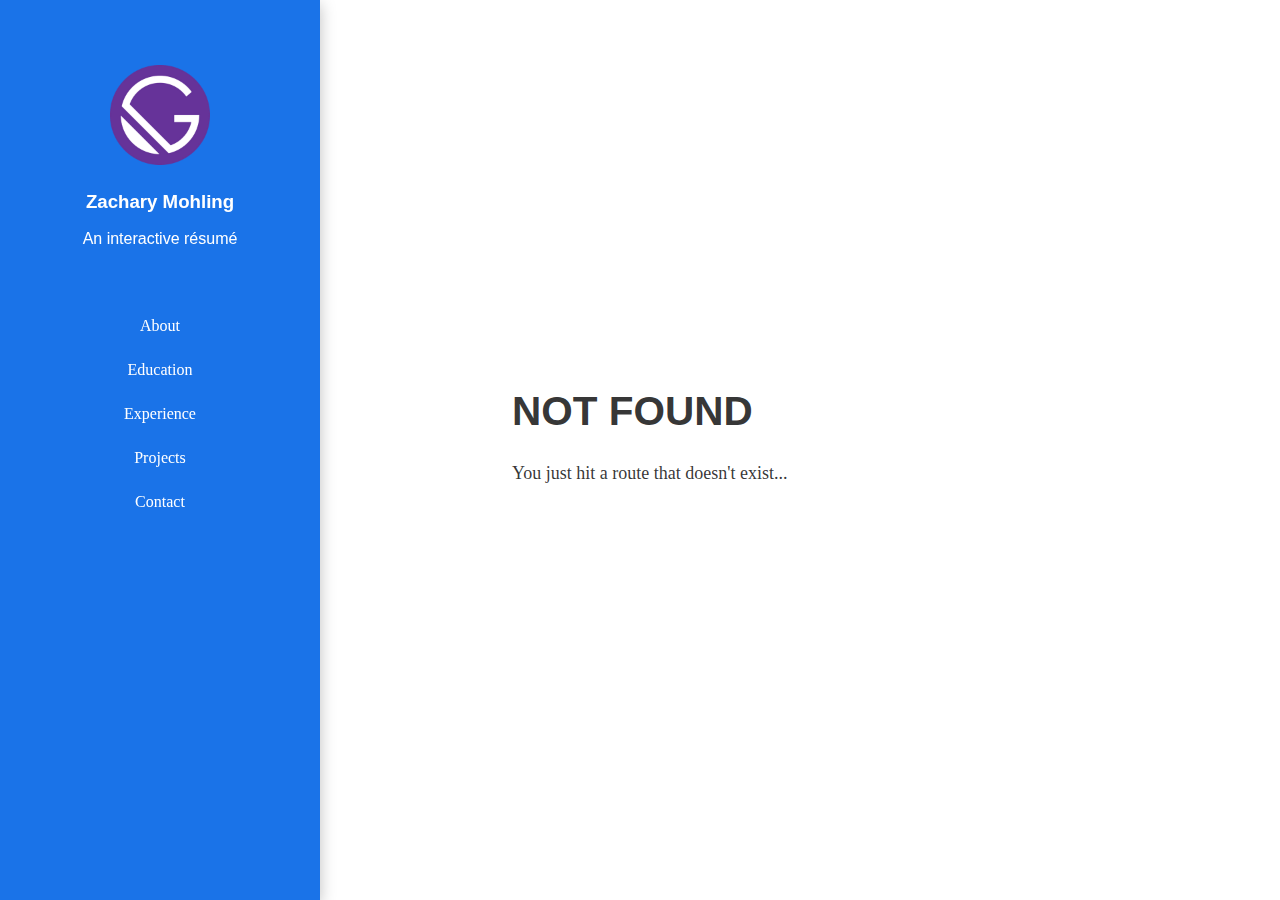
==== commit 366d5ce3: "" ====
--- a/404/index.html
+++ b/404/index.html
@@ -1,26 +1,26 @@
-<!DOCTYPE html><html lang="en"><head><meta charSet="utf-8"/><meta http-equiv="x-ua-compatible" content="ie=edge"/><meta name="viewport" content="width=device-width, initial-scale=1, shrink-to-fit=no"/><style data-href="/commons.4815cb33695e42ef22c5.css">*{font-family:Courier New}html{font-family:Courier New,sans-serif;-ms-text-size-adjust:100%;-webkit-text-size-adjust:100%}body{margin:0;-webkit-font-smoothing:antialiased;-moz-osx-font-smoothing:grayscale}article,aside,details,figcaption,figure,footer,header,main,menu,nav,section,summary{display:block}audio,canvas,progress,video{display:inline-block}audio:not([controls]){display:none;height:0}progress{vertical-align:baseline}[hidden],template{display:none}a{background-color:transparent;-webkit-text-decoration-skip:objects}a:active,a:hover{outline-width:0}abbr[title]{border-bottom:none;text-decoration:underline;-webkit-text-decoration:underline dotted;text-decoration:underline dotted}b,strong{font-weight:inherit;font-weight:bolder}dfn{font-style:italic}h1{font-size:2em;margin:.67em 0}mark{background-color:#ff0;color:#000}small{font-size:80%}sub,sup{font-size:75%;line-height:0;position:relative;vertical-align:baseline}sub{bottom:-.25em}sup{top:-.5em}img{border-style:none}svg:not(:root){overflow:hidden}code,kbd,pre,samp{font-family:monospace,monospace;font-size:1em}figure{margin:1em 40px}hr{box-sizing:content-box;height:0;overflow:visible}button,input,optgroup,select,textarea{font:inherit;margin:0}optgroup{font-weight:700}button,input{overflow:visible}button,select{text-transform:none}[type=reset],[type=submit],button,html [type=button]{-webkit-appearance:button}[type=button]::-moz-focus-inner,[type=reset]::-moz-focus-inner,[type=submit]::-moz-focus-inner,button::-moz-focus-inner{border-style:none;padding:0}[type=button]:-moz-focusring,[type=reset]:-moz-focusring,[type=submit]:-moz-focusring,button:-moz-focusring{outline:1px dotted ButtonText}fieldset{border:1px solid silver;margin:0 2px;padding:.35em .625em .75em}legend{box-sizing:border-box;color:inherit;display:table;max-width:100%;padding:0;white-space:normal}textarea{overflow:auto}[type=checkbox],[type=radio]{box-sizing:border-box;padding:0}[type=number]::-webkit-inner-spin-button,[type=number]::-webkit-outer-spin-button{height:auto}[type=search]{-webkit-appearance:textfield;outline-offset:-2px}[type=search]::-webkit-search-cancel-button,[type=search]::-webkit-search-decoration{-webkit-appearance:none}::-webkit-input-placeholder{color:inherit;opacity:.54}::-webkit-file-upload-button{-webkit-appearance:button;font:inherit}html{font:112.5%/1.45em georgia,serif;box-sizing:border-box;overflow-y:scroll}*,:after,:before{box-sizing:inherit}body{color:rgba(0,0,0,.8);font-family:Courier New,georgia,serif;font-weight:400;word-wrap:break-word;-webkit-font-kerning:normal;font-kerning:normal;-ms-font-feature-settings:"kern","liga","clig","calt";font-feature-settings:"kern","liga","clig","calt"}img{max-width:100%;padding:0;margin:0 0 1.45rem}h1{font-size:2.25rem}h1,h2{padding:0;margin:0 0 1.45rem;color:inherit;font-family:Courier New,-apple-system,BlinkMacSystemFont,Segoe UI,Roboto,Oxygen,Ubuntu,Cantarell,Fira Sans,Droid Sans,Helvetica Neue,sans-serif;font-weight:700;text-rendering:optimizeLegibility;line-height:1.1}h2{font-size:1.62671rem}h3{font-size:1.38316rem}h3,h4{padding:0;margin:0 0 1.45rem;color:inherit;font-family:Courier New,-apple-system,BlinkMacSystemFont,Segoe UI,Roboto,Oxygen,Ubuntu,Cantarell,Fira Sans,Droid Sans,Helvetica Neue,sans-serif;font-weight:700;text-rendering:optimizeLegibility;line-height:1.1}h4{font-size:1rem}h5{font-size:.85028rem}h5,h6{padding:0;margin:0 0 1.45rem;color:inherit;font-family:Courier New,-apple-system,BlinkMacSystemFont,Segoe UI,Roboto,Oxygen,Ubuntu,Cantarell,Fira Sans,Droid Sans,Helvetica Neue,sans-serif;font-weight:700;text-rendering:optimizeLegibility;line-height:1.1}h6{font-size:.78405rem}hgroup{padding:0;margin:0 0 1.45rem}ol,ul{padding:0;margin:0 0 1.45rem 1.45rem;list-style-position:outside;list-style-image:none}dd,dl,figure,p{padding:0;margin:0 0 1.45rem}pre{margin:0 0 1.45rem;font-size:.85rem;line-height:1.42;background:rgba(0,0,0,.04);border-radius:3px;overflow:auto;word-wrap:normal;padding:1.45rem}table{font-size:1rem;line-height:1.45rem;border-collapse:collapse;width:100%}fieldset,table{padding:0;margin:0 0 1.45rem}blockquote{padding:0;margin:0 1.45rem 1.45rem}form,iframe,noscript{padding:0;margin:0 0 1.45rem}hr{padding:0;margin:0 0 calc(1.45rem - 1px);background:rgba(0,0,0,.2);border:none;height:1px}address{padding:0;margin:0 0 1.45rem}b,dt,strong,th{font-weight:700}li{margin-bottom:.725rem}ol li,ul li{padding-left:0}li>ol,li>ul{margin-left:1.45rem;margin-bottom:.725rem;margin-top:.725rem}blockquote :last-child,li :last-child,p :last-child{margin-bottom:0}li>p{margin-bottom:.725rem}code,kbd,samp{font-size:.85rem;line-height:1.45rem}abbr,abbr[title],acronym{border-bottom:1px dotted rgba(0,0,0,.5);cursor:help}abbr[title]{text-decoration:none}td,th,thead{text-align:left}td,th{border-bottom:1px solid rgba(0,0,0,.12);font-feature-settings:"tnum";-moz-font-feature-settings:"tnum";-ms-font-feature-settings:"tnum";-webkit-font-feature-settings:"tnum";padding:.725rem .96667rem calc(.725rem - 1px)}td:first-child,th:first-child{padding-left:0}td:last-child,th:last-child{padding-right:0}code,tt{background-color:rgba(0,0,0,.04);border-radius:3px;font-family:SFMono-Regular,Consolas,Roboto Mono,Droid Sans Mono,Liberation Mono,Menlo,Courier,monospace;padding:.2em 0}pre code{background:none;line-height:1.42}code:after,code:before,tt:after,tt:before{letter-spacing:-.2em;content:" "}pre code:after,pre code:before,pre tt:after,pre tt:before{content:""}@media only screen and (max-width:480px){html{font-size:100%}}</style><meta name="generator" content="Gatsby 2.15.36"/><title data-react-helmet="true">404: Not found | Zachary Mohling</title><meta data-react-helmet="true" name="description" content="My personal website and interactive résumé"/><meta data-react-helmet="true" property="og:title" content="404: Not found"/><meta data-react-helmet="true" property="og:description" content="My personal website and interactive résumé"/><meta data-react-helmet="true" property="og:type" content="website"/><meta data-react-helmet="true" name="twitter:card" content="summary"/><meta data-react-helmet="true" name="twitter:creator" content="Zachary Mohling"/><meta data-react-helmet="true" name="twitter:title" content="404: Not found"/><meta data-react-helmet="true" name="twitter:description" content="My personal website and interactive résumé"/><link rel="shortcut icon" href="/icons/icon-48x48.png?v=008654519ce705ac7bc44303a9014606"/><link rel="manifest" href="/manifest.webmanifest"/><meta name="theme-color" content="#663399"/><link rel="apple-touch-icon" sizes="48x48" href="/icons/icon-48x48.png?v=008654519ce705ac7bc44303a9014606"/><link rel="apple-touch-icon" sizes="72x72" href="/icons/icon-72x72.png?v=008654519ce705ac7bc44303a9014606"/><link rel="apple-touch-icon" sizes="96x96" href="/icons/icon-96x96.png?v=008654519ce705ac7bc44303a9014606"/><link rel="apple-touch-icon" sizes="144x144" href="/icons/icon-144x144.png?v=008654519ce705ac7bc44303a9014606"/><link rel="apple-touch-icon" sizes="192x192" href="/icons/icon-192x192.png?v=008654519ce705ac7bc44303a9014606"/><link rel="apple-touch-icon" sizes="256x256" href="/icons/icon-256x256.png?v=008654519ce705ac7bc44303a9014606"/><link rel="apple-touch-icon" sizes="384x384" href="/icons/icon-384x384.png?v=008654519ce705ac7bc44303a9014606"/><link rel="apple-touch-icon" sizes="512x512" href="/icons/icon-512x512.png?v=008654519ce705ac7bc44303a9014606"/><style data-styled="fAeWzS hsqQNp hLVUSN dSbDrm egHFgI kvPLLx jeUUvO cbBzJU kRcjkW OSpCU ldcEam" data-styled-version="4.4.1">
+<!DOCTYPE html><html lang="en"><head><meta charSet="utf-8"/><meta http-equiv="x-ua-compatible" content="ie=edge"/><meta name="viewport" content="width=device-width, initial-scale=1, shrink-to-fit=no"/><style data-href="/commons.2af88e5e919626d4f509.css">html{font-family:sans-serif;-ms-text-size-adjust:100%;-webkit-text-size-adjust:100%}body{margin:0;-webkit-font-smoothing:antialiased;-moz-osx-font-smoothing:grayscale}article,aside,details,figcaption,figure,footer,header,main,menu,nav,section,summary{display:block}audio,canvas,progress,video{display:inline-block}audio:not([controls]){display:none;height:0}progress{vertical-align:baseline}[hidden],template{display:none}a{background-color:transparent;-webkit-text-decoration-skip:objects}a:active,a:hover{outline-width:0}abbr[title]{border-bottom:none;text-decoration:underline;-webkit-text-decoration:underline dotted;text-decoration:underline dotted}b,strong{font-weight:inherit;font-weight:bolder}dfn{font-style:italic}h1{font-size:2em;margin:.67em 0}mark{background-color:#ff0;color:#000}small{font-size:80%}sub,sup{font-size:75%;line-height:0;position:relative;vertical-align:baseline}sub{bottom:-.25em}sup{top:-.5em}img{border-style:none}svg:not(:root){overflow:hidden}code,kbd,pre,samp{font-family:monospace,monospace;font-size:1em}figure{margin:1em 40px}hr{box-sizing:content-box;height:0;overflow:visible}button,input,optgroup,select,textarea{font:inherit;margin:0}optgroup{font-weight:700}button,input{overflow:visible}button,select{text-transform:none}[type=reset],[type=submit],button,html [type=button]{-webkit-appearance:button}[type=button]::-moz-focus-inner,[type=reset]::-moz-focus-inner,[type=submit]::-moz-focus-inner,button::-moz-focus-inner{border-style:none;padding:0}[type=button]:-moz-focusring,[type=reset]:-moz-focusring,[type=submit]:-moz-focusring,button:-moz-focusring{outline:1px dotted ButtonText}fieldset{border:1px solid silver;margin:0 2px;padding:.35em .625em .75em}legend{box-sizing:border-box;color:inherit;display:table;max-width:100%;padding:0;white-space:normal}textarea{overflow:auto}[type=checkbox],[type=radio]{box-sizing:border-box;padding:0}[type=number]::-webkit-inner-spin-button,[type=number]::-webkit-outer-spin-button{height:auto}[type=search]{-webkit-appearance:textfield;outline-offset:-2px}[type=search]::-webkit-search-cancel-button,[type=search]::-webkit-search-decoration{-webkit-appearance:none}::-webkit-input-placeholder{color:inherit;opacity:.54}::-webkit-file-upload-button{-webkit-appearance:button;font:inherit}html{font:112.5%/1.45em georgia,serif;box-sizing:border-box;overflow-y:scroll}*,:after,:before{box-sizing:inherit}body{color:rgba(0,0,0,.8);font-family:georgia,serif;font-weight:400;word-wrap:break-word;-webkit-font-kerning:normal;font-kerning:normal;-ms-font-feature-settings:"kern","liga","clig","calt";font-feature-settings:"kern","liga","clig","calt"}img{max-width:100%;padding:0;margin:0 0 1.45rem}h1{font-family:-apple-system,BlinkMacSystemFont,Segoe UI,Roboto,Oxygen,Ubuntu,Cantarell,Fira Sans,Droid Sans,Helvetica Neue,sans-serif;font-size:2.25rem}h1,h2{padding:0;margin:0 0 1.45rem;color:inherit;font-weight:700;text-rendering:optimizeLegibility;line-height:1.1}h2{font-family:Courier New,-apple-system,BlinkMacSystemFont,Segoe UI,Roboto,Oxygen,Ubuntu,Cantarell,Fira Sans,Droid Sans,Helvetica Neue,sans-serif;font-size:1.62671rem}h3{font-size:1.38316rem}h3,h4{padding:0;margin:0 0 1.45rem;color:inherit;font-family:-apple-system,BlinkMacSystemFont,Segoe UI,Roboto,Oxygen,Ubuntu,Cantarell,Fira Sans,Droid Sans,Helvetica Neue,sans-serif;font-weight:700;text-rendering:optimizeLegibility;line-height:1.1}h4{font-size:1rem}h5{font-size:.85028rem}h5,h6{padding:0;margin:0 0 1.45rem;color:inherit;font-family:-apple-system,BlinkMacSystemFont,Segoe UI,Roboto,Oxygen,Ubuntu,Cantarell,Fira Sans,Droid Sans,Helvetica Neue,sans-serif;font-weight:700;text-rendering:optimizeLegibility;line-height:1.1}h6{font-size:.78405rem}hgroup{padding:0;margin:0 0 1.45rem}ol,ul{padding:0;margin:0 0 1.45rem 1.45rem;list-style-position:outside;list-style-image:none}dd,dl,figure,p{padding:0;margin:0 0 1.45rem}pre{margin:0 0 1.45rem;font-size:.85rem;line-height:1.42;background:rgba(0,0,0,.04);border-radius:3px;overflow:auto;word-wrap:normal;padding:1.45rem}table{font-size:1rem;line-height:1.45rem;border-collapse:collapse;width:100%}fieldset,table{padding:0;margin:0 0 1.45rem}blockquote{padding:0;margin:0 1.45rem 1.45rem}form,iframe,noscript{padding:0;margin:0 0 1.45rem}hr{padding:0;margin:0 0 calc(1.45rem - 1px);background:rgba(0,0,0,.2);border:none;height:1px}address{padding:0;margin:0 0 1.45rem}b,dt,strong,th{font-weight:700}li{margin-bottom:.725rem}ol li,ul li{padding-left:0}li>ol,li>ul{margin-left:1.45rem;margin-bottom:.725rem;margin-top:.725rem}blockquote :last-child,li :last-child,p :last-child{margin-bottom:0}li>p{margin-bottom:.725rem}code,kbd,samp{font-size:.85rem;line-height:1.45rem}abbr,abbr[title],acronym{border-bottom:1px dotted rgba(0,0,0,.5);cursor:help}abbr[title]{text-decoration:none}td,th,thead{text-align:left}td,th{border-bottom:1px solid rgba(0,0,0,.12);font-feature-settings:"tnum";-moz-font-feature-settings:"tnum";-ms-font-feature-settings:"tnum";-webkit-font-feature-settings:"tnum";padding:.725rem .96667rem calc(.725rem - 1px)}td:first-child,th:first-child{padding-left:0}td:last-child,th:last-child{padding-right:0}code,tt{background-color:rgba(0,0,0,.04);border-radius:3px;font-family:SFMono-Regular,Consolas,Roboto Mono,Droid Sans Mono,Liberation Mono,Menlo,Courier,monospace;padding:.2em 0}pre code{background:none;line-height:1.42}code:after,code:before,tt:after,tt:before{letter-spacing:-.2em;content:" "}pre code:after,pre code:before,pre tt:after,pre tt:before{content:""}@media only screen and (max-width:480px){html{font-size:100%}}</style><meta name="generator" content="Gatsby 2.15.36"/><title data-react-helmet="true">404: Not found | Zachary Mohling</title><meta data-react-helmet="true" name="description" content="My personal website and interactive résumé"/><meta data-react-helmet="true" property="og:title" content="404: Not found"/><meta data-react-helmet="true" property="og:description" content="My personal website and interactive résumé"/><meta data-react-helmet="true" property="og:type" content="website"/><meta data-react-helmet="true" name="twitter:card" content="summary"/><meta data-react-helmet="true" name="twitter:creator" content="Zachary Mohling"/><meta data-react-helmet="true" name="twitter:title" content="404: Not found"/><meta data-react-helmet="true" name="twitter:description" content="My personal website and interactive résumé"/><link rel="shortcut icon" href="/icons/icon-48x48.png?v=008654519ce705ac7bc44303a9014606"/><link rel="manifest" href="/manifest.webmanifest"/><meta name="theme-color" content="#663399"/><link rel="apple-touch-icon" sizes="48x48" href="/icons/icon-48x48.png?v=008654519ce705ac7bc44303a9014606"/><link rel="apple-touch-icon" sizes="72x72" href="/icons/icon-72x72.png?v=008654519ce705ac7bc44303a9014606"/><link rel="apple-touch-icon" sizes="96x96" href="/icons/icon-96x96.png?v=008654519ce705ac7bc44303a9014606"/><link rel="apple-touch-icon" sizes="144x144" href="/icons/icon-144x144.png?v=008654519ce705ac7bc44303a9014606"/><link rel="apple-touch-icon" sizes="192x192" href="/icons/icon-192x192.png?v=008654519ce705ac7bc44303a9014606"/><link rel="apple-touch-icon" sizes="256x256" href="/icons/icon-256x256.png?v=008654519ce705ac7bc44303a9014606"/><link rel="apple-touch-icon" sizes="384x384" href="/icons/icon-384x384.png?v=008654519ce705ac7bc44303a9014606"/><link rel="apple-touch-icon" sizes="512x512" href="/icons/icon-512x512.png?v=008654519ce705ac7bc44303a9014606"/><style data-styled="edLmPg hsqQNp hLVUSN ghKZjd fkjYtv kvPLLx jeUUvO bQqWCz eblFTe gVfgK ldcEam" data-styled-version="4.4.1">
 /* sc-component-id: profile__ProfileContainer-sc-1pbyoo9-0 */
 .hsqQNp{display:-webkit-box;display:-webkit-flex;display:-ms-flexbox;display:flex;-webkit-flex-flow:column;-ms-flex-flow:column;flex-flow:column;-webkit-box-pack:center;-webkit-justify-content:center;-ms-flex-pack:center;justify-content:center;-webkit-box-flex:1;-webkit-flex-grow:1;-ms-flex-positive:1;flex-grow:1;}
 /* sc-component-id: profile__ImageContainer-sc-1pbyoo9-1 */
 .hLVUSN{width:40%;max-width:100px;max-height:100px;margin:2vh auto;}
 /* sc-component-id: profile__StyledHeader-sc-1pbyoo9-2 */
-.dSbDrm{padding:0 2vw;margin:1vh 0vw;font-weight:bold;font-size:14pt;text-align:center;}
+.ghKZjd{padding:0 2vw;margin:1vh 0vw;font-weight:bold;font-size:14pt;text-align:center;color:white;}
 /* sc-component-id: profile__StyledSubheader-sc-1pbyoo9-3 */
-.egHFgI{padding:0 2vw;margin:1vh 0vw;font-weight:bold;font-size:14pt;text-align:center;font-weight:normal;font-size:12pt;}
+.fkjYtv{padding:0 2vw;margin:1vh 0vw;font-weight:bold;font-size:14pt;text-align:center;color:white;font-weight:normal;font-size:12pt;}
 /* sc-component-id: menu-item__Container-mp0l4g-0 */
-.cbBzJU{text-align:center;}
+.bQqWCz{text-align:center;margin:0 0;}
 /* sc-component-id: menu-item__StyledLink-mp0l4g-1 */
-.kRcjkW{font-family:"Courier New";font-size:12pt;text-transform:uppercase;color:black;}
+.eblFTe{display:block;font-size:12pt;color:white;-webkit-text-decoration:none;text-decoration:none;width:100%;height:100%;padding:1vh 0;}
 /* sc-component-id: menu__MenuContainer-sc-10ustls-0 */
 .kvPLLx{-webkit-box-flex:4;-webkit-flex-grow:4;-ms-flex-positive:4;flex-grow:4;}
 /* sc-component-id: menu__MenuList-sc-10ustls-1 */
 .jeUUvO{list-style-type:none;margin:0;padding:0;}
 /* sc-component-id: sidebar__Container-cygf4k-0 */
-.fAeWzS{position:fixed;height:100vh;width:25vw;display:-webkit-box;display:-webkit-flex;display:-ms-flexbox;display:flex;-webkit-flex-direction:column;-ms-flex-direction:column;flex-direction:column;-webkit-box-pack:start;-webkit-justify-content:flex-start;-ms-flex-pack:start;justify-content:flex-start;-webkit-align-items:stretch;-webkit-box-align:stretch;-ms-flex-align:stretch;align-items:stretch;background-color:#fdf5e8;box-shadow:0px 4px 15px rgba(0,0,0,0.25);z-index:100;}
+.edLmPg{position:fixed;height:100vh;width:25vw;display:-webkit-box;display:-webkit-flex;display:-ms-flexbox;display:flex;-webkit-flex-direction:column;-ms-flex-direction:column;flex-direction:column;-webkit-box-pack:start;-webkit-justify-content:flex-start;-ms-flex-pack:start;justify-content:flex-start;-webkit-align-items:stretch;-webkit-box-align:stretch;-ms-flex-align:stretch;align-items:stretch;background-color:#1a73e8;box-shadow:0px 4px 15px rgba(0,0,0,0.25);z-index:100;}
 /* sc-component-id: layout__MainContainer-sc-1vt5p73-0 */
-.OSpCU{position:absolute;left:25%;height:100vh;width:75vw;background-color:#fdf5e8;}
+.gVfgK{position:fixed;left:25%;height:100vh;width:75vw;background-color:#FFF;}
 /* sc-component-id: layout__ContentContainer-sc-1vt5p73-1 */
-.ldcEam{margin:0 auto;padding:25vh 15vw;position:absolute;top:50%;-ms-transform:translateY(-50%);-webkit-transform:translateY(-50%);-ms-transform:translateY(-50%);transform:translateY(-50%);}</style><link as="script" rel="preload" href="/webpack-runtime-843cae08ebb955c664a3.js"/><link as="script" rel="preload" href="/app-7c5aa7b2533c2b2ebb99.js"/><link as="script" rel="preload" href="/commons-316e99c5863b571f3987.js"/><link as="script" rel="preload" href="/component---src-pages-404-tsx-fe579d3eab2abf0e7f97.js"/><link as="fetch" rel="preload" href="/page-data/404/page-data.json" crossorigin="anonymous"/></head><body><noscript id="gatsby-noscript">This app works best with JavaScript enabled.</noscript><div id="___gatsby"><div style="outline:none" tabindex="-1" role="group" id="gatsby-focus-wrapper"><div class="sidebar__Container-cygf4k-0 fAeWzS"><div class="profile__ProfileContainer-sc-1pbyoo9-0 hsqQNp"><div class="profile__ImageContainer-sc-1pbyoo9-1 hLVUSN"><div class=" gatsby-image-wrapper" style="position:relative;overflow:hidden"><div style="width:100%;padding-bottom:100%"></div><img src="[data-uri]" alt="" style="position:absolute;top:0;left:0;width:100%;height:100%;object-fit:cover;object-position:center;opacity:1;transition-delay:500ms"/><noscript><picture><source srcset="/static/4a9773549091c227cd2eb82ccd9c5e3a/e22c9/gatsby-icon.png 75w,
+.ldcEam{margin:0 auto;padding:25vh 15vw;position:absolute;top:50%;-ms-transform:translateY(-50%);-webkit-transform:translateY(-50%);-ms-transform:translateY(-50%);transform:translateY(-50%);}</style><link as="script" rel="preload" href="/webpack-runtime-843cae08ebb955c664a3.js"/><link as="script" rel="preload" href="/app-7c5aa7b2533c2b2ebb99.js"/><link as="script" rel="preload" href="/commons-65eb83b38f2c627692a5.js"/><link as="script" rel="preload" href="/component---src-pages-404-tsx-fe579d3eab2abf0e7f97.js"/><link as="fetch" rel="preload" href="/page-data/404/page-data.json" crossorigin="anonymous"/></head><body><noscript id="gatsby-noscript">This app works best with JavaScript enabled.</noscript><div id="___gatsby"><div style="outline:none" tabindex="-1" role="group" id="gatsby-focus-wrapper"><div class="sidebar__Container-cygf4k-0 edLmPg"><div class="profile__ProfileContainer-sc-1pbyoo9-0 hsqQNp"><div class="profile__ImageContainer-sc-1pbyoo9-1 hLVUSN"><div class=" gatsby-image-wrapper" style="position:relative;overflow:hidden"><div style="width:100%;padding-bottom:100%"></div><img src="[data-uri]" alt="" style="position:absolute;top:0;left:0;width:100%;height:100%;object-fit:cover;object-position:center;opacity:1;transition-delay:500ms"/><noscript><picture><source srcset="/static/4a9773549091c227cd2eb82ccd9c5e3a/e22c9/gatsby-icon.png 75w,
 /static/4a9773549091c227cd2eb82ccd9c5e3a/d3809/gatsby-icon.png 150w,
 /static/4a9773549091c227cd2eb82ccd9c5e3a/fdbb0/gatsby-icon.png 300w,
 /static/4a9773549091c227cd2eb82ccd9c5e3a/b5207/gatsby-icon.png 450w,
@@ -28,4 +28,4 @@
 /static/4a9773549091c227cd2eb82ccd9c5e3a/d3809/gatsby-icon.png 150w,
 /static/4a9773549091c227cd2eb82ccd9c5e3a/fdbb0/gatsby-icon.png 300w,
 /static/4a9773549091c227cd2eb82ccd9c5e3a/b5207/gatsby-icon.png 450w,
-/static/4a9773549091c227cd2eb82ccd9c5e3a/774d6/gatsby-icon.png 512w" src="/static/4a9773549091c227cd2eb82ccd9c5e3a/fdbb0/gatsby-icon.png" alt="" style="position:absolute;top:0;left:0;opacity:1;width:100%;height:100%;object-fit:cover;object-position:center"/></picture></noscript></div></div><h1 class="profile__StyledHeader-sc-1pbyoo9-2 dSbDrm">Zachary Mohling</h1><h1 class="profile__StyledHeader-sc-1pbyoo9-2 profile__StyledSubheader-sc-1pbyoo9-3 egHFgI">An interactive résumé</h1></div><div class="menu__MenuContainer-sc-10ustls-0 kvPLLx"><ol class="menu__MenuList-sc-10ustls-1 jeUUvO"><li class="menu-item__Container-mp0l4g-0 cbBzJU"><a class="menu-item__StyledLink-mp0l4g-1 kRcjkW" href="/">About</a></li><li class="menu-item__Container-mp0l4g-0 cbBzJU"><a class="menu-item__StyledLink-mp0l4g-1 kRcjkW" href="/education/">Education</a></li><li class="menu-item__Container-mp0l4g-0 cbBzJU"><a class="menu-item__StyledLink-mp0l4g-1 kRcjkW" href="/experience/">Experience</a></li><li class="menu-item__Container-mp0l4g-0 cbBzJU"><a class="menu-item__StyledLink-mp0l4g-1 kRcjkW" href="/projects/">Projects</a></li><li class="menu-item__Container-mp0l4g-0 cbBzJU"><a class="menu-item__StyledLink-mp0l4g-1 kRcjkW" href="/contact/">Contact</a></li></ol></div></div><div class="layout__MainContainer-sc-1vt5p73-0 OSpCU"><div class="layout__ContentContainer-sc-1vt5p73-1 ldcEam"><main><h1>NOT FOUND</h1><p>You just hit a route that doesn&#x27;t exist...</p></main></div></div></div></div><script id="gatsby-script-loader">/*<![CDATA[*/window.pagePath="/404/";window.webpackCompilationHash="95bff31b4070cd7b702d";/*]]>*/</script><script id="gatsby-chunk-mapping">/*<![CDATA[*/window.___chunkMapping={"app":["/app-7c5aa7b2533c2b2ebb99.js"],"component---src-pages-404-tsx":["/component---src-pages-404-tsx-fe579d3eab2abf0e7f97.js"],"component---src-pages-education-tsx":["/component---src-pages-education-tsx-bee6ec299542803cedd8.js"],"component---src-pages-experience-tsx":["/component---src-pages-experience-tsx-f21dab7b8b54bb7daeca.js"],"component---src-pages-index-tsx":["/component---src-pages-index-tsx-ff7e1da00a770c519c47.js"],"component---src-pages-projects-tsx":["/component---src-pages-projects-tsx-1b5806aee62f2aff3d25.js"]};/*]]>*/</script><script src="/component---src-pages-404-tsx-fe579d3eab2abf0e7f97.js" async=""></script><script src="/commons-316e99c5863b571f3987.js" async=""></script><script src="/app-7c5aa7b2533c2b2ebb99.js" async=""></script><script src="/webpack-runtime-843cae08ebb955c664a3.js" async=""></script></body></html>+/static/4a9773549091c227cd2eb82ccd9c5e3a/774d6/gatsby-icon.png 512w" src="/static/4a9773549091c227cd2eb82ccd9c5e3a/fdbb0/gatsby-icon.png" alt="" style="position:absolute;top:0;left:0;opacity:1;width:100%;height:100%;object-fit:cover;object-position:center"/></picture></noscript></div></div><h1 class="profile__StyledHeader-sc-1pbyoo9-2 ghKZjd">Zachary Mohling</h1><h1 class="profile__StyledHeader-sc-1pbyoo9-2 profile__StyledSubheader-sc-1pbyoo9-3 fkjYtv">An interactive résumé</h1></div><div class="menu__MenuContainer-sc-10ustls-0 kvPLLx"><ol class="menu__MenuList-sc-10ustls-1 jeUUvO"><li class="menu-item__Container-mp0l4g-0 bQqWCz"><a class="menu-item__StyledLink-mp0l4g-1 eblFTe" href="/">About</a></li><li class="menu-item__Container-mp0l4g-0 bQqWCz"><a class="menu-item__StyledLink-mp0l4g-1 eblFTe" href="/education/">Education</a></li><li class="menu-item__Container-mp0l4g-0 bQqWCz"><a class="menu-item__StyledLink-mp0l4g-1 eblFTe" href="/experience/">Experience</a></li><li class="menu-item__Container-mp0l4g-0 bQqWCz"><a class="menu-item__StyledLink-mp0l4g-1 eblFTe" href="/projects/">Projects</a></li><li class="menu-item__Container-mp0l4g-0 bQqWCz"><a class="menu-item__StyledLink-mp0l4g-1 eblFTe" href="/contact/">Contact</a></li></ol></div></div><div class="layout__MainContainer-sc-1vt5p73-0 gVfgK"><div class="layout__ContentContainer-sc-1vt5p73-1 ldcEam"><main><h1>NOT FOUND</h1><p>You just hit a route that doesn&#x27;t exist...</p></main></div></div></div></div><script id="gatsby-script-loader">/*<![CDATA[*/window.pagePath="/404/";window.webpackCompilationHash="c8bac9f9bf280ac78fd4";/*]]>*/</script><script id="gatsby-chunk-mapping">/*<![CDATA[*/window.___chunkMapping={"app":["/app-7c5aa7b2533c2b2ebb99.js"],"component---src-pages-404-tsx":["/component---src-pages-404-tsx-fe579d3eab2abf0e7f97.js"],"component---src-pages-education-tsx":["/component---src-pages-education-tsx-bee6ec299542803cedd8.js"],"component---src-pages-experience-tsx":["/component---src-pages-experience-tsx-f21dab7b8b54bb7daeca.js"],"component---src-pages-index-tsx":["/component---src-pages-index-tsx-ff7e1da00a770c519c47.js"],"component---src-pages-projects-tsx":["/component---src-pages-projects-tsx-1b5806aee62f2aff3d25.js"]};/*]]>*/</script><script src="/component---src-pages-404-tsx-fe579d3eab2abf0e7f97.js" async=""></script><script src="/commons-65eb83b38f2c627692a5.js" async=""></script><script src="/app-7c5aa7b2533c2b2ebb99.js" async=""></script><script src="/webpack-runtime-843cae08ebb955c664a3.js" async=""></script></body></html>